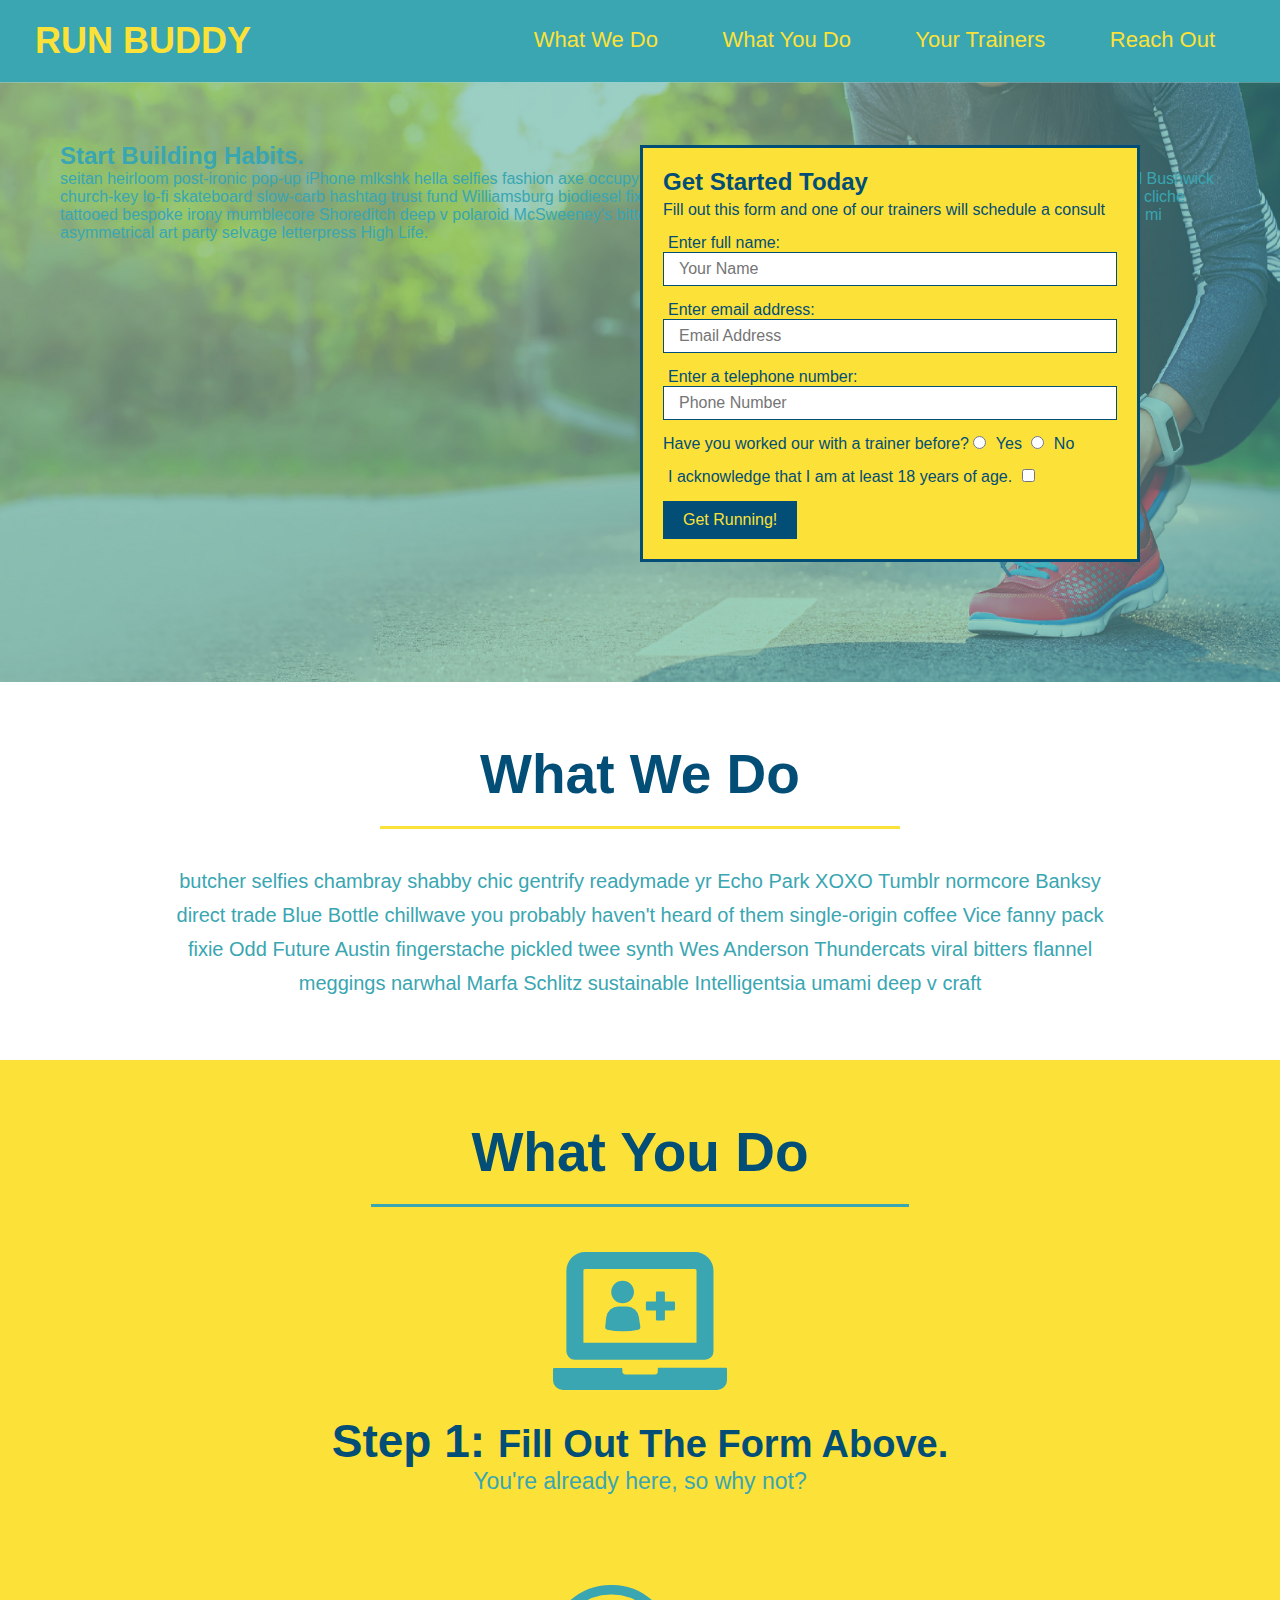
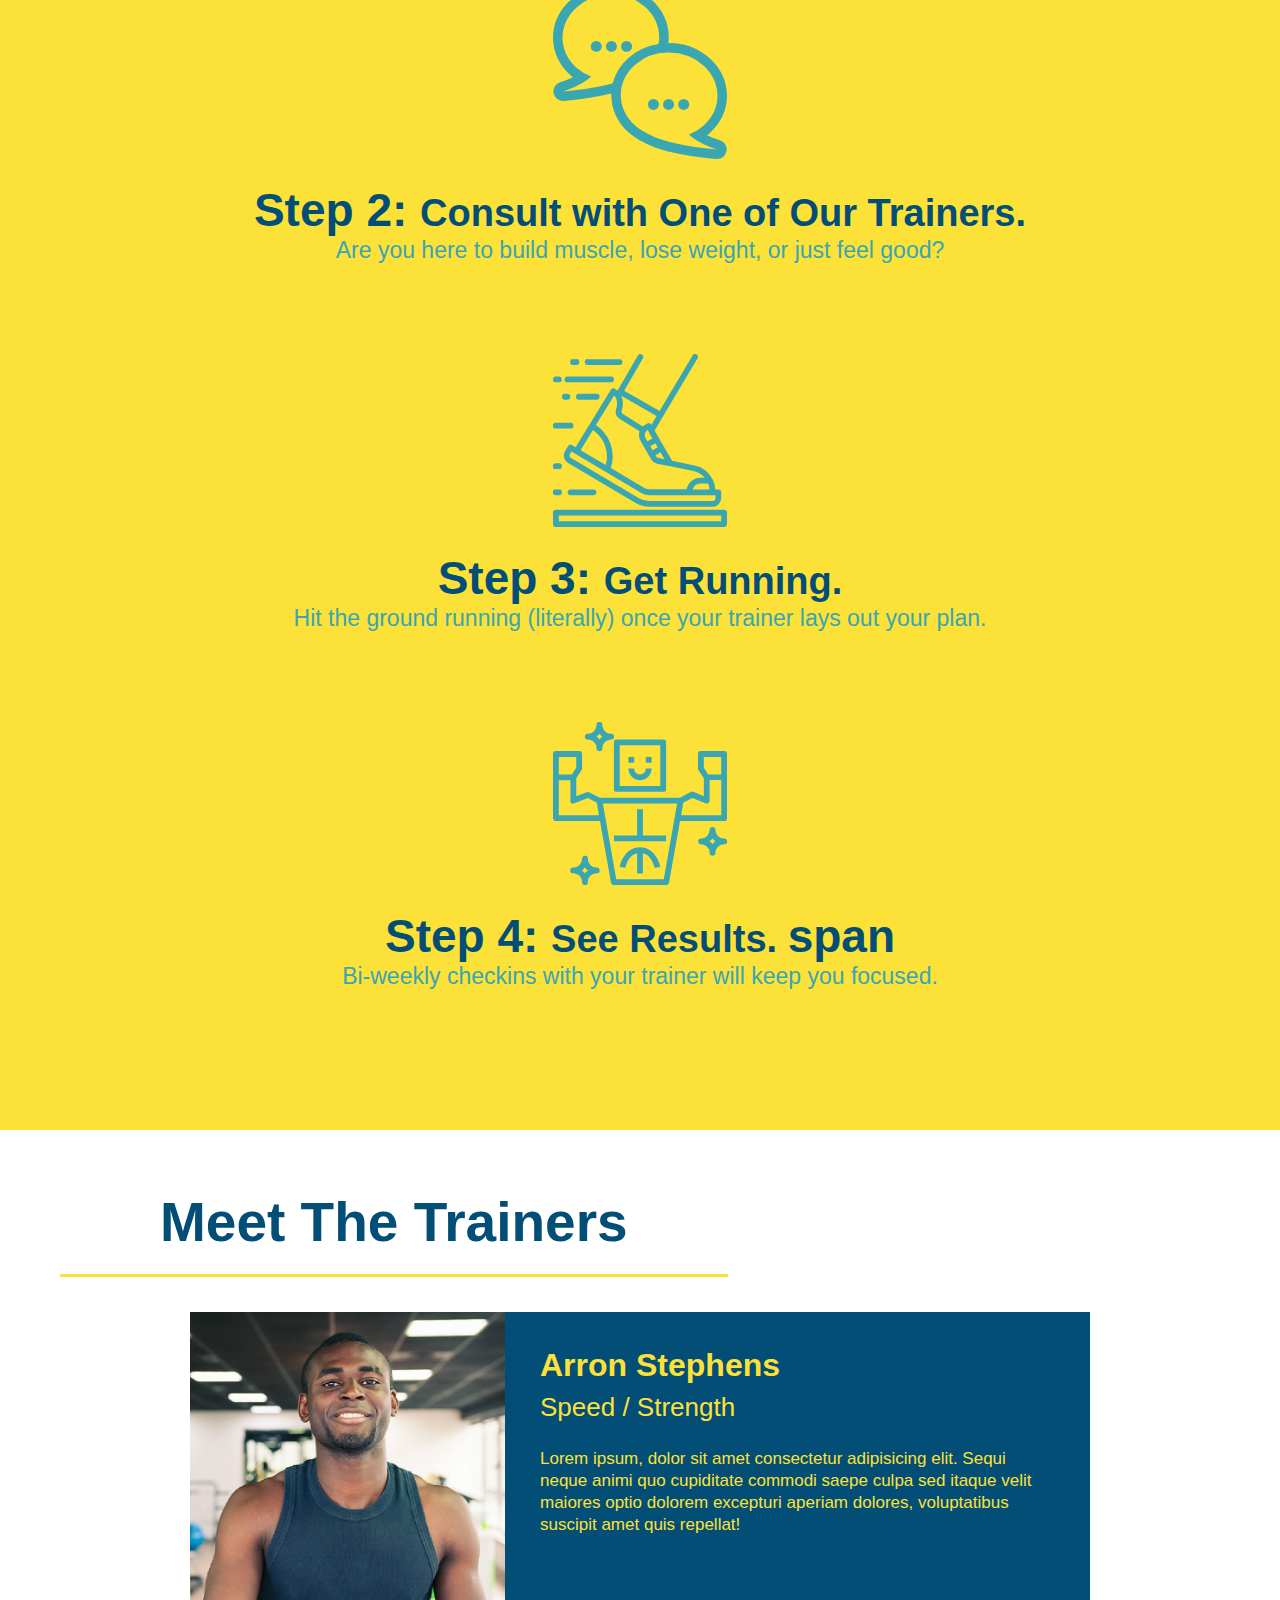
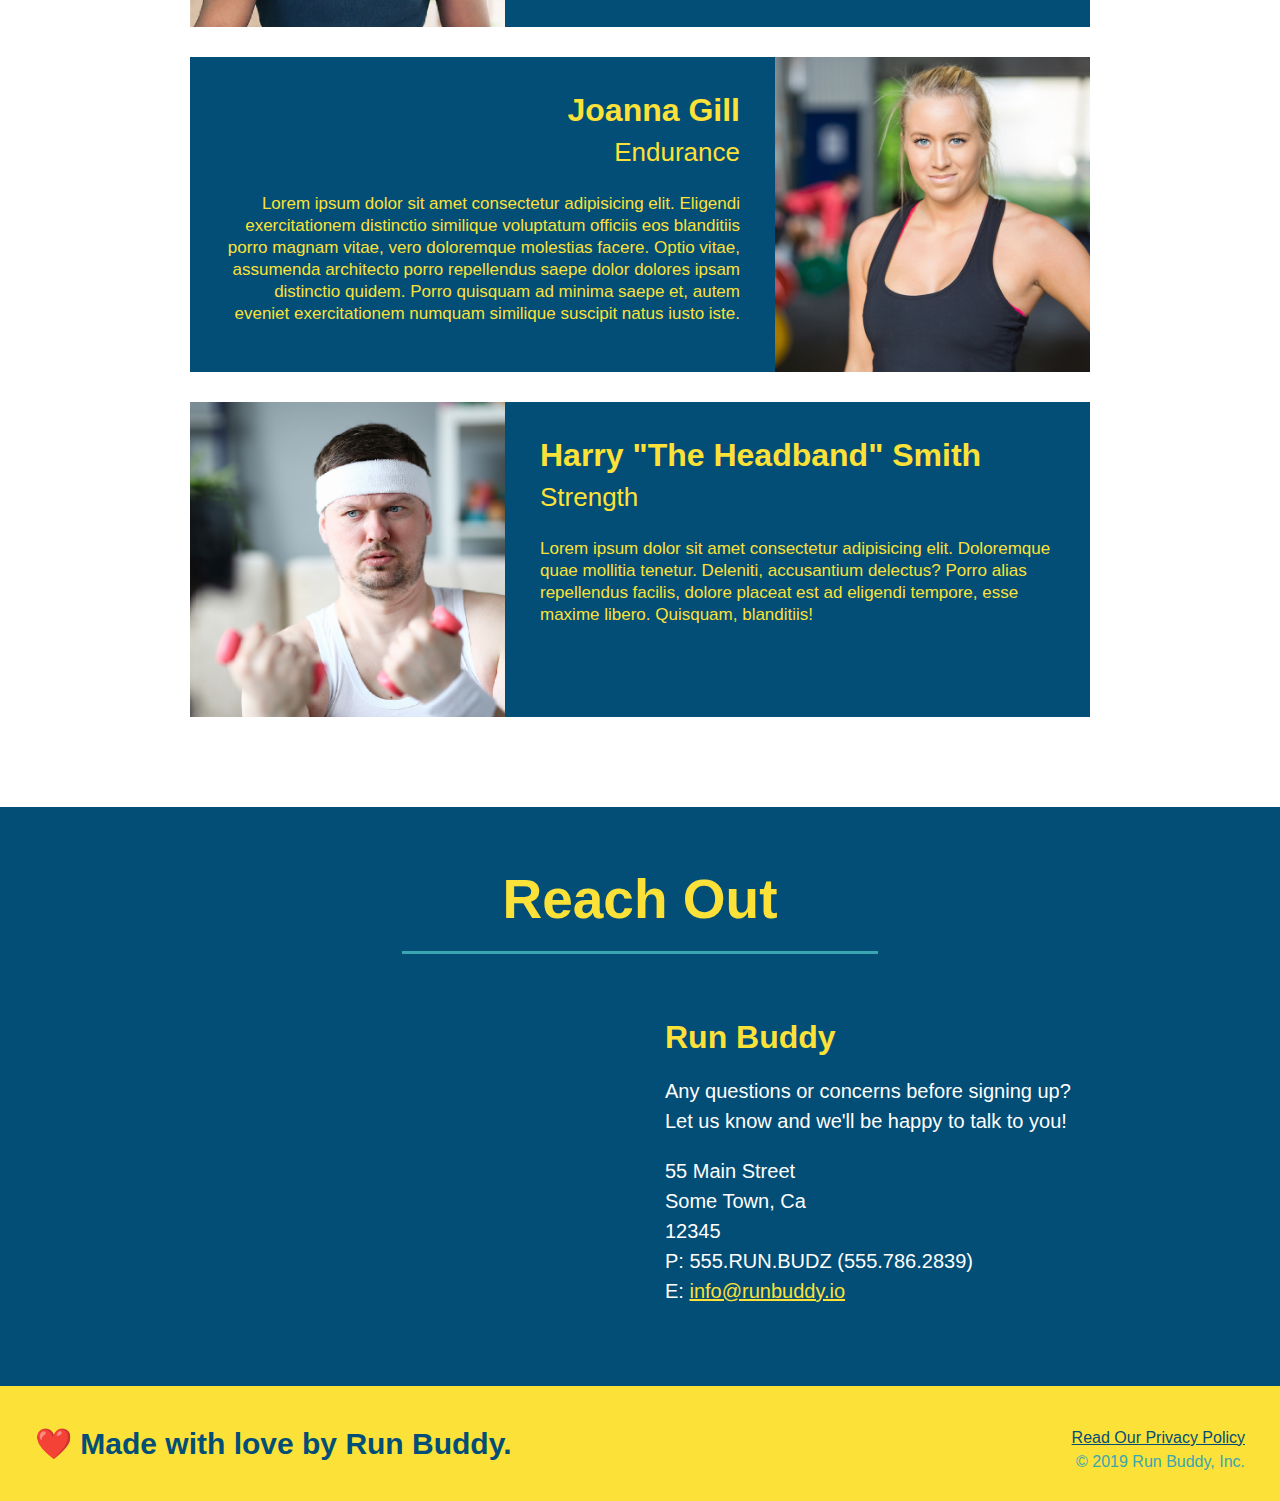
==== index.html @ 4b6e5661 "add content to hero, replace image" ====
<!DOCTYPE html>
<html lang="en">

<head>
    <meta charset="UTF-8" />
    <title>Run Buddy</title>
    <link rel="stylesheet" href="./assets/css/style.css" /> 
</head>

<body>

<!--navigation-->
<header>
    <h1>
         <a href="/">RUN BUDDY</a>
    </h1>
    <nav>
        <!--Unordered list element-->
        <ul>
            <!--List item element-->
            <li>
                <!--Anchor element-->
                <a href="#what-we-do">What We Do</a>
            </li>
            <li>
                <a href="#what-you-do">What You Do</a>
            </li>
            <li>
                <a href="#your-trainers">Your Trainers</a>
            </li>
            <li>
                <a href="#reach-out">Reach Out</a>
            </li>
        </ul>
    </nav>
</header>


<!--hero/jumbotron-->
<section class="hero">
    <div class="hero-cta">
        <h2>Start Building Habits.</h2>
        <p>
            seitan heirloom post-ironic pop-up iPhone mlkshk hella selfies fashion axe occupy readymade put a bird on it messenger bag Wes Anderson Schlitz plaid Bushwick church-key lo-fi skateboard slow-carb hashtag trust fund Williamsburg biodiesel fixie farm-to-table 8-bit banjo XOXO Banksy chillwave bicycle rights retro cliche tattooed bespoke irony mumblecore Shoreditch deep v polaroid McSweeney's bitters cray gentrify tofu Marfa you probably haven't heard of them yr banh mi asymmetrical art party selvage letterpress High Life.
        </p>
    </div>
    <div class="hero-form">
        <h3>Get Started Today</h3>
        <p>Fill out this form and one of our trainers will schedule a consult</p>
    <!--Add Form Element-->
    <form>
        <label for="name">Enter full name:</label>
        <input type="text" placeholder="Your Name" name="name" id="name" class="form-input"/> 

        <label for="email">Enter email address:</label>
        <input type="email" placeholder="Email Address" name="email" id="email" class="form-input"/>

        <label for="phone">Enter a telephone number:</label>
        <input type="tel" placeholder="Phone Number" name="phone" id="phone" class="form-input"/>
        <!-- Radio Button for worked with trainer B4-->
         <p>
            Have you worked our with a trainer before?
            <input type="radio" name="trainer-confirm" id="trainer-yes" />
            <label for="trainer-yes">Yes</label>
            <input type="radio" name="trainer-confirm" id="trainer-no" />
            <label for="trainer-no">No</label>
        </p>
        <!--Check Box for 18+ Acknoledgement-->
        <p>
            <label for="checkbox">
            I acknowledge that I am at least 18 years of age.
            </label>
            <input type="checkbox" name="age-confirm" id="checkbox"/>
        </p>
        <!--Submit Button-->
        <button type="Submit">
            Get Running!
        </button>
        </form>
    </div>
</section>
<!--End Hero-->

<!--"What We Do" Section-->
<section id="what-we-do" class="intro">
    <h2 class="section-title primary-border">What We Do</h2>
    <p>
        butcher selfies chambray shabby chic gentrify readymade yr Echo Park XOXO Tumblr normcore Banksy direct trade Blue Bottle chillwave you probably haven't heard of them single-origin coffee Vice fanny pack fixie Odd Future Austin fingerstache pickled twee synth Wes Anderson Thundercats viral bitters flannel meggings narwhal Marfa Schlitz sustainable Intelligentsia umami deep v craft
    </p>
</section>


<!--"What You Do" Section-->
<section id="what-you-do" class="steps">
    <h2 class="section-title secondary-border">What You Do</h2>

    <div>
        <img src="./assets/images/step-1.svg" alt=""/>
        <h3>Step 1: <span>Fill Out The Form Above.</span></h3>
        <p>You're already here, so why not?</p>
    </div>

    <div>
        <img src="./assets/images/step-2.svg" alt="" />
        <h3>Step 2: <span>Consult with One of Our Trainers.</span></h3>
        <p>Are you here to build muscle, lose weight, or just feel good?</p>
    </div>

    <div>
        <img src="./assets/images/step-3.svg" alt="" />
        <h3>Step 3: <span>Get Running.</span></h3>
        <p>Hit the ground running (literally) once your trainer lays out your plan.</p>
    </div>

    <div>
        <img src="./assets/images/step-4.svg" alt="" />
        <h3>Step 4: <span>See Results. </span>span</h3>
        <p>Bi-weekly checkins with your trainer will keep you focused.</p>
    </div>
</section>


<!--"Meet The Trainers" Section-->
<section id="your-trainers" class="trainers">
    <h2 class="section-title primary-border">Meet The Trainers</h2>

    <!-- Trainer 1-->
    <article class="trainer">
        <img src="./assets/images/trainer-1.jpg" alt="Arron Stephens in his workout clothes, ready to pump iron" />
    <div class="trainer-bio text-left">
        <h3>Arron Stephens</h3>
        <h4>Speed / Strength</h4>
        <p> 
            Lorem ipsum, dolor sit amet consectetur adipisicing elit. Sequi neque animi quo cupiditate commodi saepe culpa sed
            itaque velit maiores optio dolorem excepturi aperiam dolores, voluptatibus suscipit amet quis repellat! 
        </p>
    </div>
    </article>

    <!--Trainer 2-->
    <article class="trainer-2">
        <img src="./assets/images/trainer-2.jpg" />
    <div class="trainer-bio text-right">
        <h3>Joanna Gill</h3>
        <h4>Endurance</h4>
        <p>
            Lorem ipsum dolor sit amet consectetur adipisicing elit. Eligendi exercitationem distinctio similique voluptatum officiis eos blanditiis porro magnam vitae, vero doloremque molestias facere. 
            Optio vitae, assumenda architecto porro repellendus saepe dolor dolores ipsam distinctio quidem. Porro quisquam ad minima saepe et, autem eveniet exercitationem numquam similique suscipit natus iusto iste.
        </p>
    </div>
    </article>
    
    <!--Trainer 3-->
    <article class="trainer">
        <img src="./assets/images/trainer-3.jpg" />
    <div class="trainer-bio text-left">
        <h3>Harry "The Headband" Smith</h3>
        <h4>Strength</h4>
        <p>
            Lorem ipsum dolor sit amet consectetur adipisicing elit. Doloremque quae mollitia tenetur. Deleniti, accusantium delectus? 
            Porro alias repellendus facilis, dolore placeat est ad eligendi tempore, esse maxime libero. Quisquam, blanditiis!
        </p>
    </div>
    </article>

</section>


<!--"Reach Out" Section-->
<section id="reach-out" class="contact">
    <h2 class="contact">Reach Out</h2>
    <div class="contact-info">
        
        <iframe src="https://www.google.com/maps/embed?pb=!1m18!1m12!1m3!1d107933.77298884989!2d-111.09240893750001!3d32.28684900000001!2m3!1f0!2f0!3f0!3m2!1i1024!2i768!4f13.1!3m3!1m2!1s0x86d6739531023645%3A0xfccc2c6905a5580c!2sStarbucks!5e0!3m2!1sen!2sus!4v1654314445141!5m2!1sen!2sus" 
        width="400" 
        height="400" 
        style="border:0;" 
        allowfullscreen="" 
        loading="lazy">
       </iframe>
    <div>
       <h3>Run Buddy</h3>
       <p>
           Any questions or concerns before signing up?
           <br />
           Let us know and we'll be happy to talk to you!
       </p>
       <address>
           55 Main Street <br />
           Some Town, Ca <br />
           12345<br />
           P: 555.RUN.BUDZ (555.786.2839)<br />
           E: <a href="mailto:info@runbuddy.io">info@runbuddy.io</a>
       </address>
    </div>
    </div>
</section>


<!--Footer-->
<footer>
    <h2> ❤️ Made with love by Run Buddy. </h2>
    <div>
        <a href="./privacy-policy.html">Read Our Privacy Policy</a><br />
        &copy; 2019 Run Buddy, Inc.
    </div>
</footer>

</body>

</html>
---- assets/css/style.css ----
* {
    margin: 0;
    padding: 0;
    box-sizing: border-box;
}

body {
    color: #39a6b2;
    font-family: Helvetica, Arial, sans-serif;
}


header {
    padding: 20px 35px;
    background-color: #39a6b2;
}


header h1 {
    font-weight: bold;
    font-size: 36px;
    color: #fce138;
    margin: 0;
    display: inline;
}

header a {
    color: #fce138;
}

header a {
    text-decoration: none;
    color: #fce138
}

header nav {
    float: right;
    margin: 7px 0;
}

header nav ul li {
    display: inline;
}

header nav ul li a {
    margin: 0 30px;
    font-weight: lighter;
    font-size: 22px;
}


footer {
    background: #fce138;
    width: 100%;
    padding: 40px 35px;
}

footer h2 {
    display: inline;
    color: #024e76;
    font-size: 30px;
    margin: 0;
}

footer div {
    float: right;
    line-height: 1.5;
    text-align: right;
}

footer a {
    color: #024e76
}


section {
    padding: 60px;
}

/* Hero Style Start*/
.hero {
    background-image: url("../images/flipped-hero-image.jpg");
    height: 600px;
    background-size: cover;
    background-position: center;
    position: relative;
}

.hero-form {
    background-color: #fce138;
    padding: 20px;
    width: 500px;
    color: #024e76;
    border: solid 3px #024e76;
    position: absolute;
    bottom: 120px;
    right: 140px;
}

.hero-form h3 {
    font-size: x-large;
    margin: 0;
}

.hero-form p {
    margin: 5px 0 15px 0;
}

.form-input {
   border: 1px solid #024e76;
   display: block;
   padding: 7px 15px;
   font-size: 16px;
   color: #024e76;
   width: 100%;
   margin-bottom: 15px;
}


.hero-form label {
    margin: 0 5px;
}

.hero-form button {
    color:#fce138;
    background-color: #024e76;
    border: none;
    padding: 10px 20px;
    font-size: 16px;
}

/*Hero Style End*/

.intro {
    text-align: center;
}


.intro p {
    line-height: 1.7;
    color: #39a6b2;
    width: 80%;
    font-size: 20px;
    margin: 0 auto;
}

.section-title {
    font-size: 55px;
    color: #024e76;
    margin-bottom: 35px;
    padding: 0 100px 20px 100px;
    display: inline-block;
    border-bottom: 3px solid;
}

.primary-border {
    border-color: #fce138;
}

.secondary-border {
    border-color: #39a6b2;
}

.steps {
    text-align: center;
    background: #fce138;
}

.steps div {
    margin-bottom: 80px;
}

.steps img {
    width: 15%;
    margin: 10px 0;
}

.steps h3 {
    color: #024e76;
    font-size: 46px;
    margin-top: 10px;
}

.steps p {
    color: #39a6b2;
    font-size: 23px;
}

.steps span {
    font-size: 38px;
}

/*Trainers Style Start*/

.text-left {
    text-align: left;
}

.text-right {
    text-align: right;
}

.trainer {
    width: 900px;
    margin: 0 auto 30px auto;
    background: #024e76;
    color: #fce138;
    overflow: auto;
}

.trainer img {
    width: 35%;
    float: left;
}

.trainer-2 {
width: 900px;
    margin: 0 auto 30px auto;
    background: #024e76;
    color: #fce138;
    overflow: auto;
}

.trainer-2 img {
    width: 35%;
    float: right;
}

.trainer-bio {
    padding: 35px;
    float: left;
    width: 65%;
}

.trainer-bio h3 {
    font-size: 32px;
    margin-bottom: 8px;
}

.trainer-bio h4 {
    font-weight: lighter;
    font-size: 26px;
    margin-bottom: 25px;
}

.trainer-bio p {
    font-size: 17px;
    line-height: 1.3;
}

/* Trainer Style End */

/* Reach Out Style Start */
.contact {
    background: #024e76;
    text-align: center;
}

.contact h2 {
    color: #fce138;
    text-align: center;
    font-size: 55px;
    border-bottom: solid 3px #39a6b2;
    margin-bottom: 35px;
    display: inline-block;
    padding: 0 100px 20px 100px;
}

.contact-info div {
    width: 410px;
    display: inline-block;
    vertical-align: top;
    text-align: left;
    margin: 30px 0 0 60px;
    color: white;
}

.contact-info iframe {
    width: 400px;
    height: 400px;
    float: left;
    padding-bottom: 35px;
}

.contact-info h3 {
    color: #fce138;
    font-size: 32px;
}

.contact-info p, .contact-info address {
    margin: 20px 0;
    line-height: 1.5;
    font-size: 20px;
    font-style: normal;
}

.contact-info a {
    color: #fce138;
}

/* Reach Out Style End */
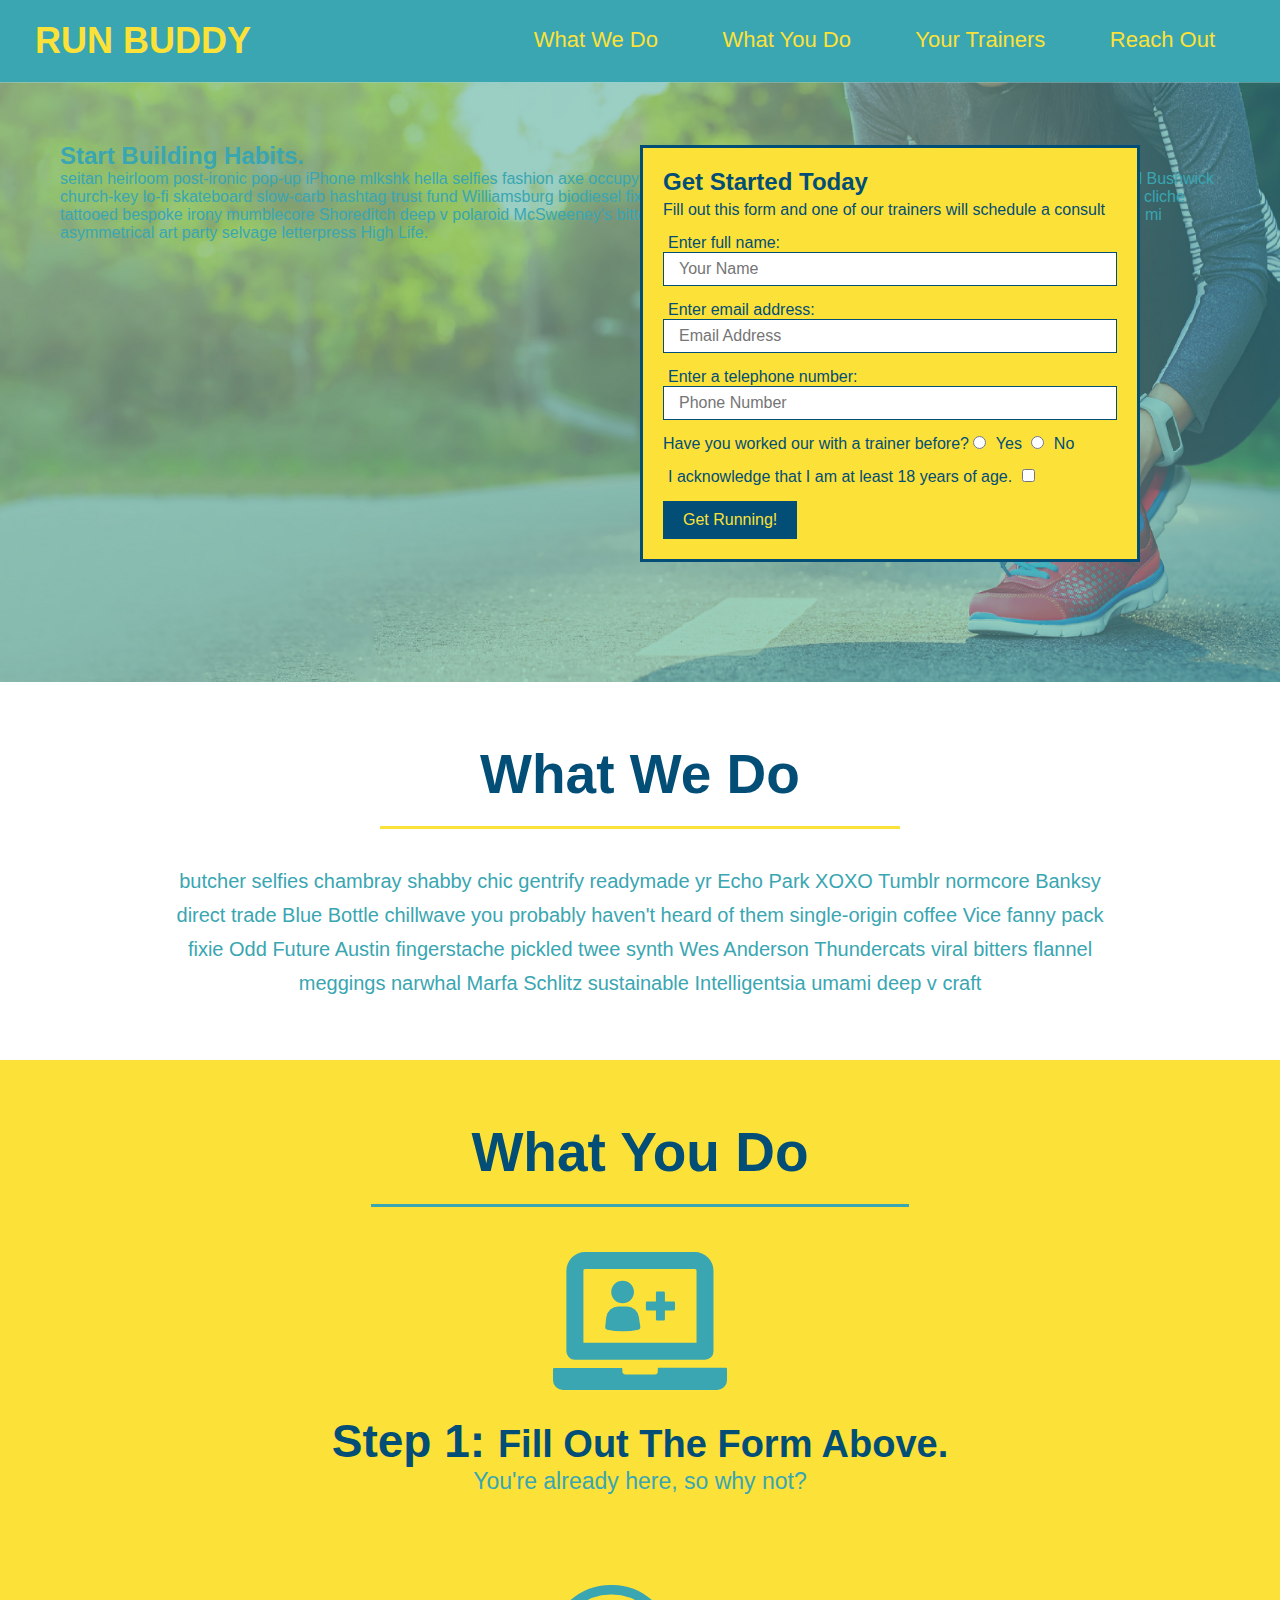
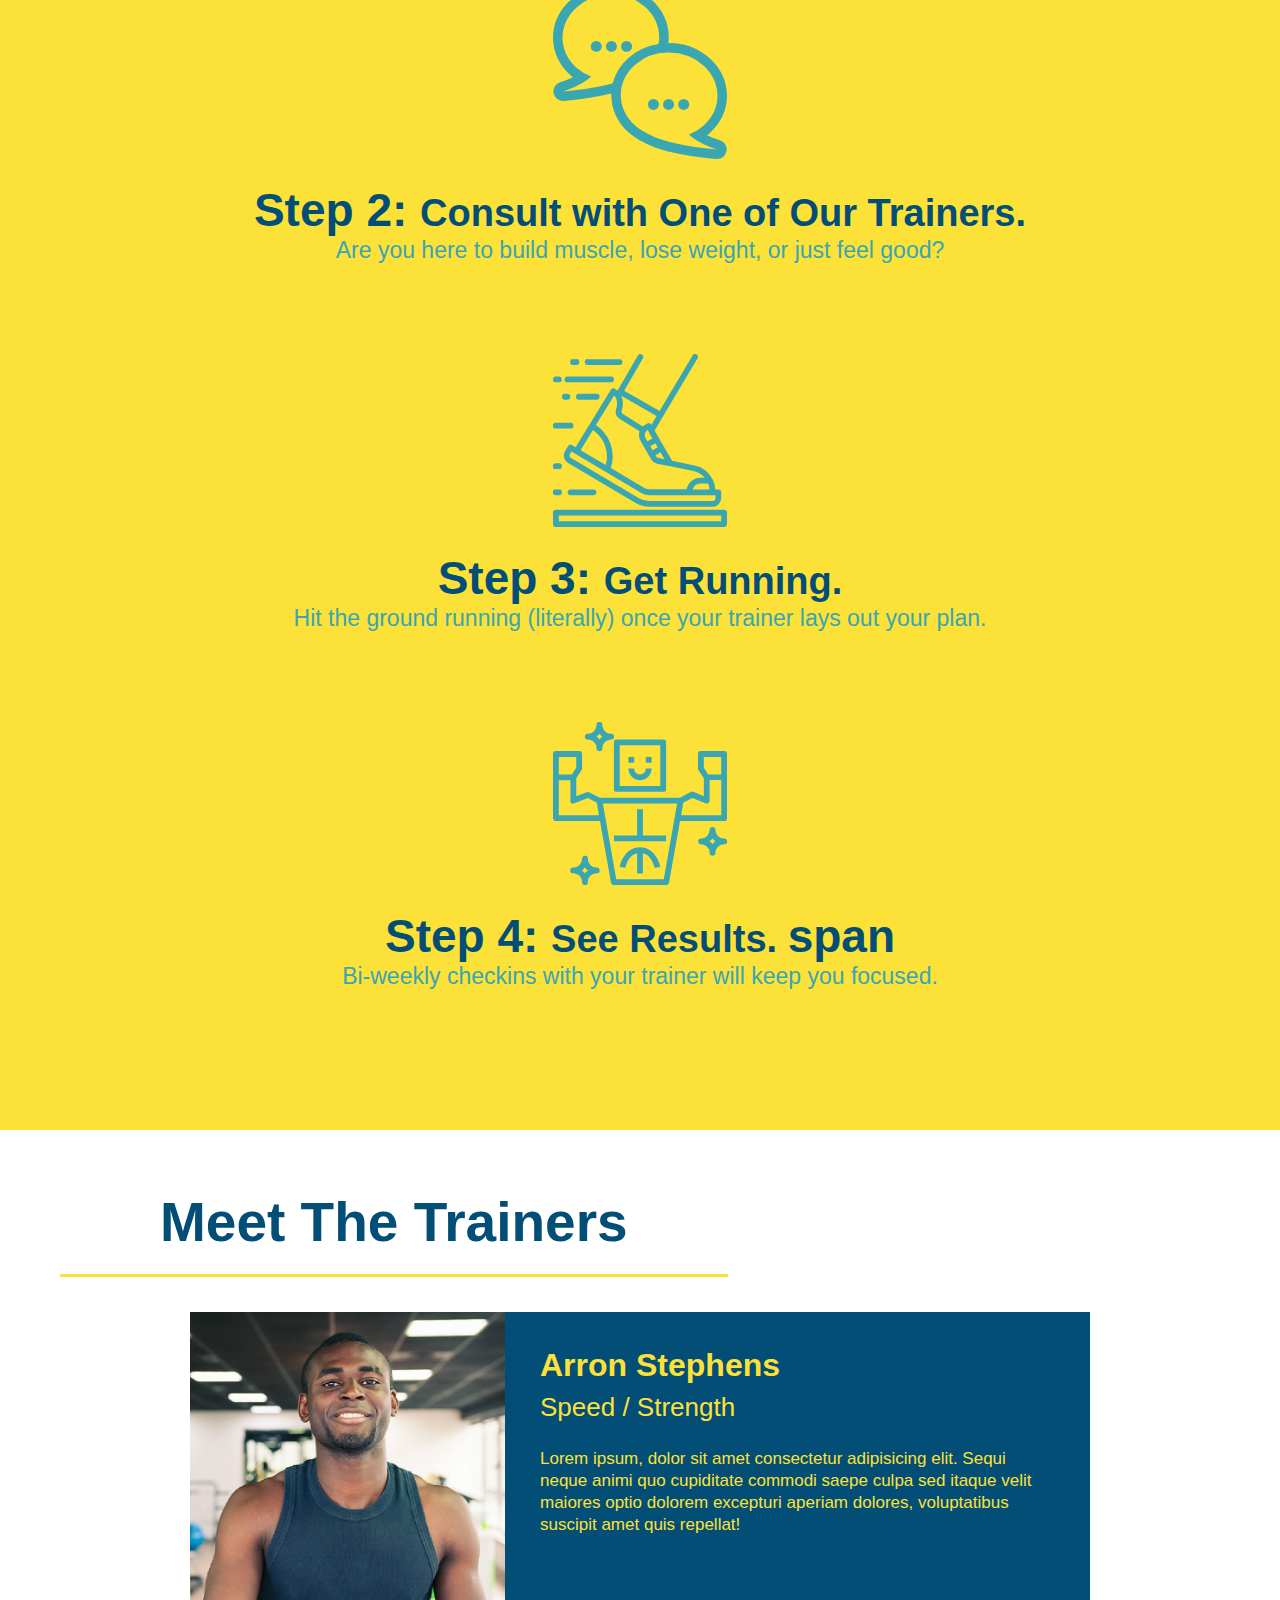
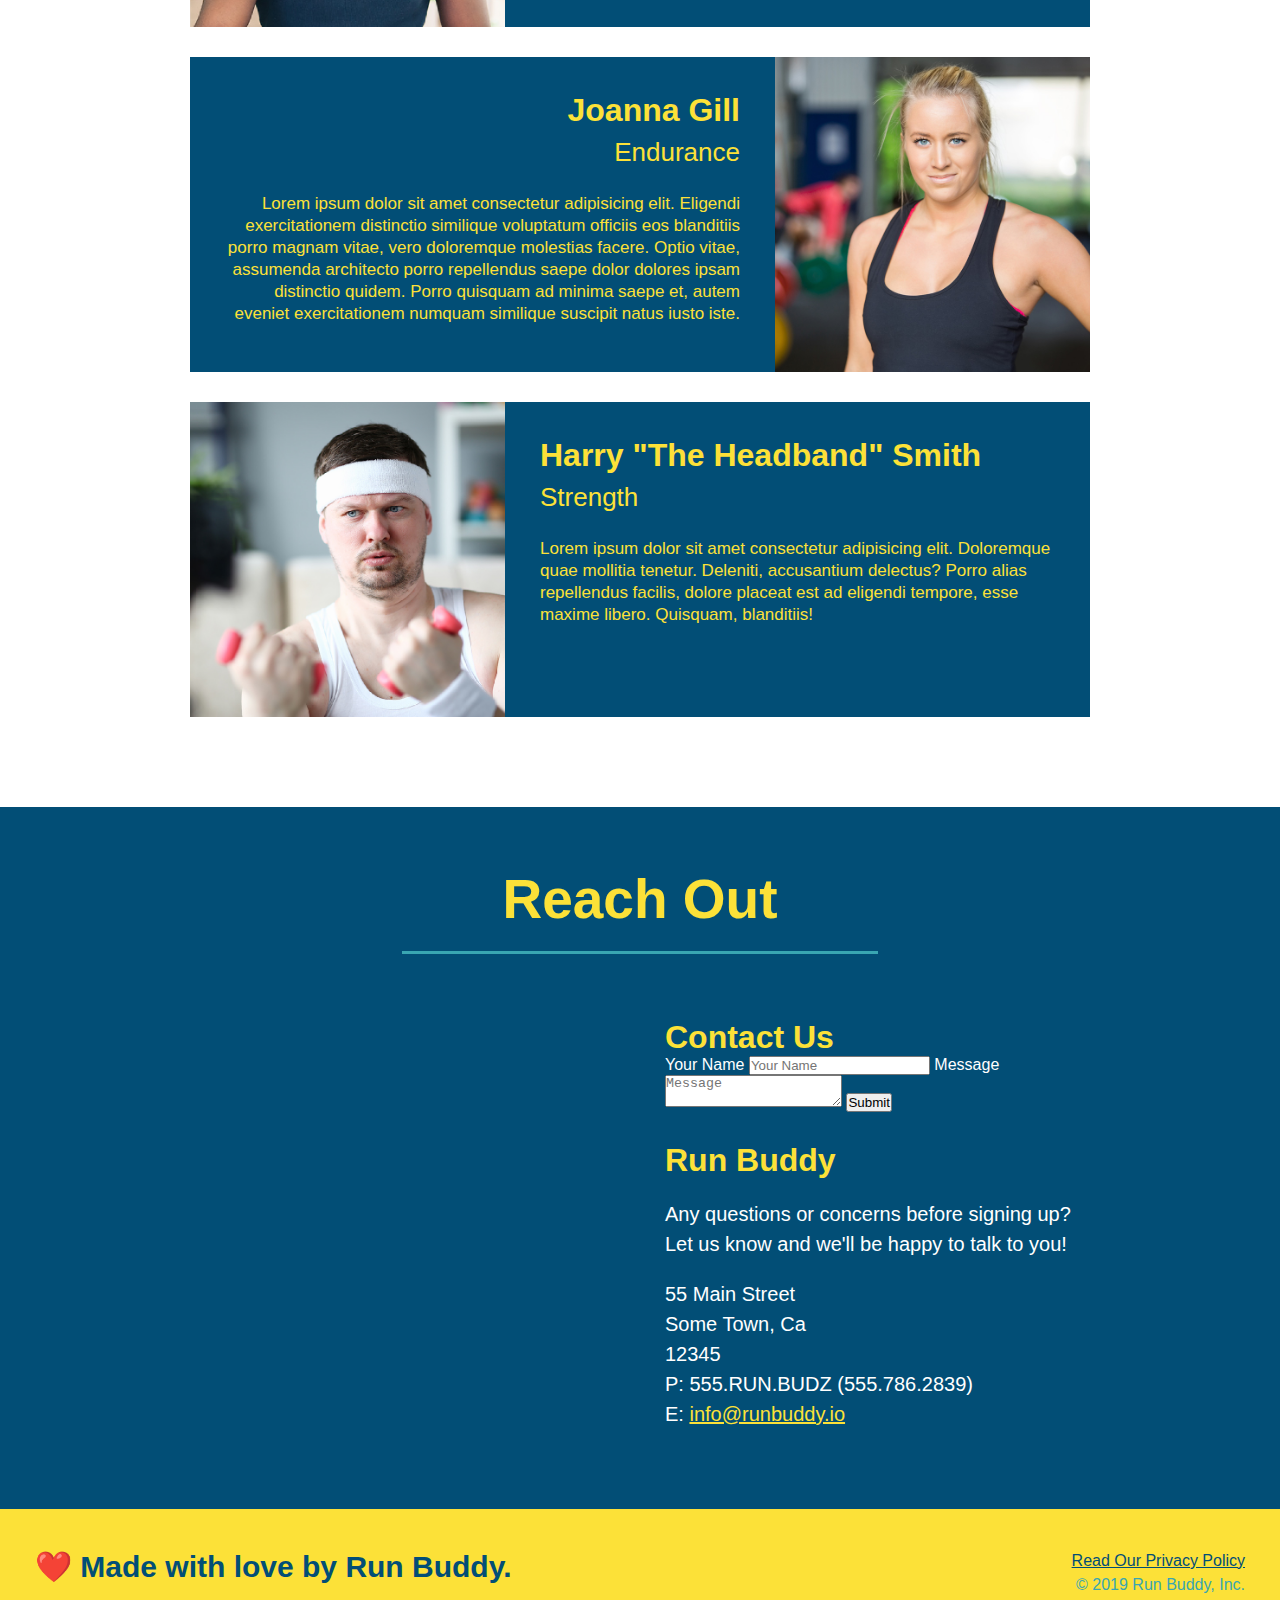
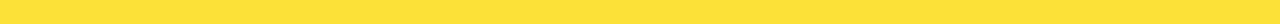
==== commit 8232c305: "add contact form" ====
--- a/index.html
+++ b/index.html
@@ -178,6 +178,18 @@
         allowfullscreen="" 
         loading="lazy">
        </iframe>
+       <div class="contact-form">
+           <h3>Contact Us</h3>
+           <form>
+               <label for="contact-name">Your Name</label>
+               <input type="text" id="contact-name" placeholder="Your Name" />
+
+               <label for="contact-message">Message</label>
+               <textarea id="contact-message" placeholder="Message"></textarea>
+
+               <button type="submit">Submit</button>
+           </form>
+       </div>
     <div>
        <h3>Run Buddy</h3>
        <p>
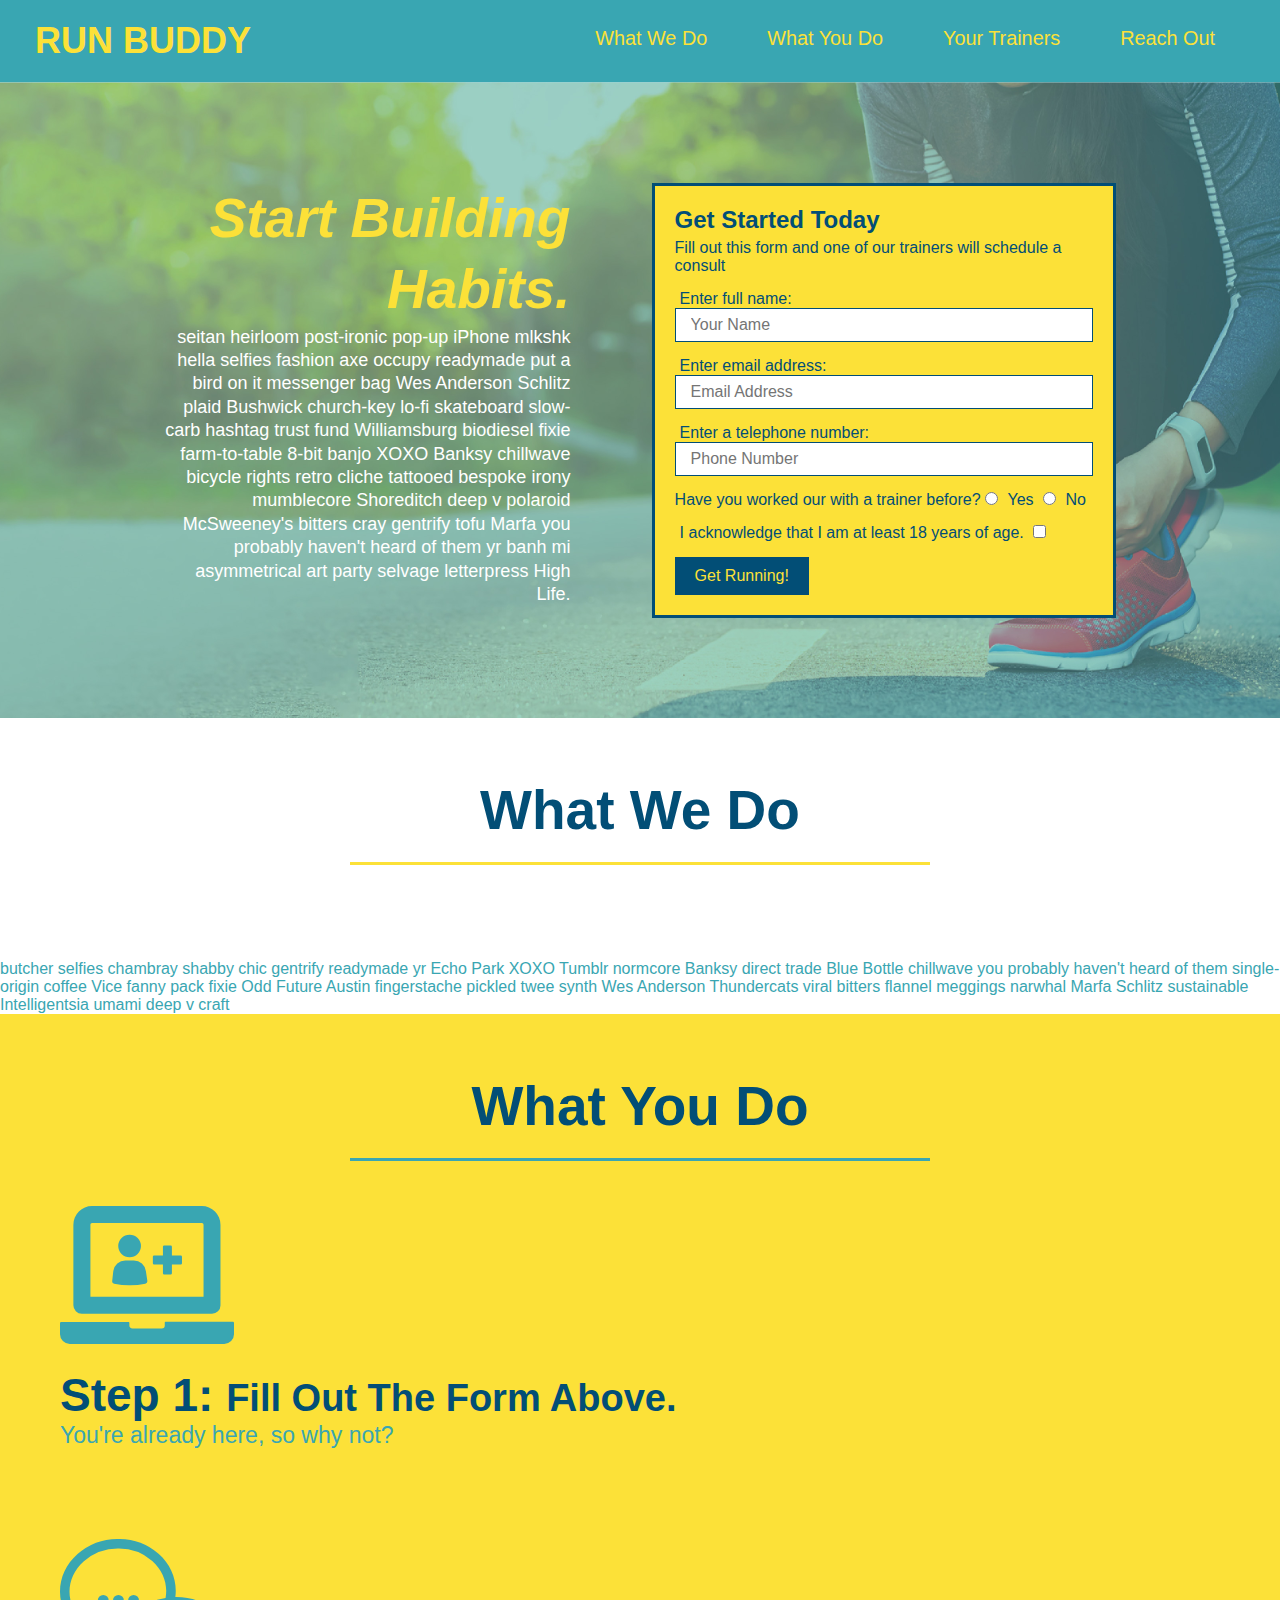
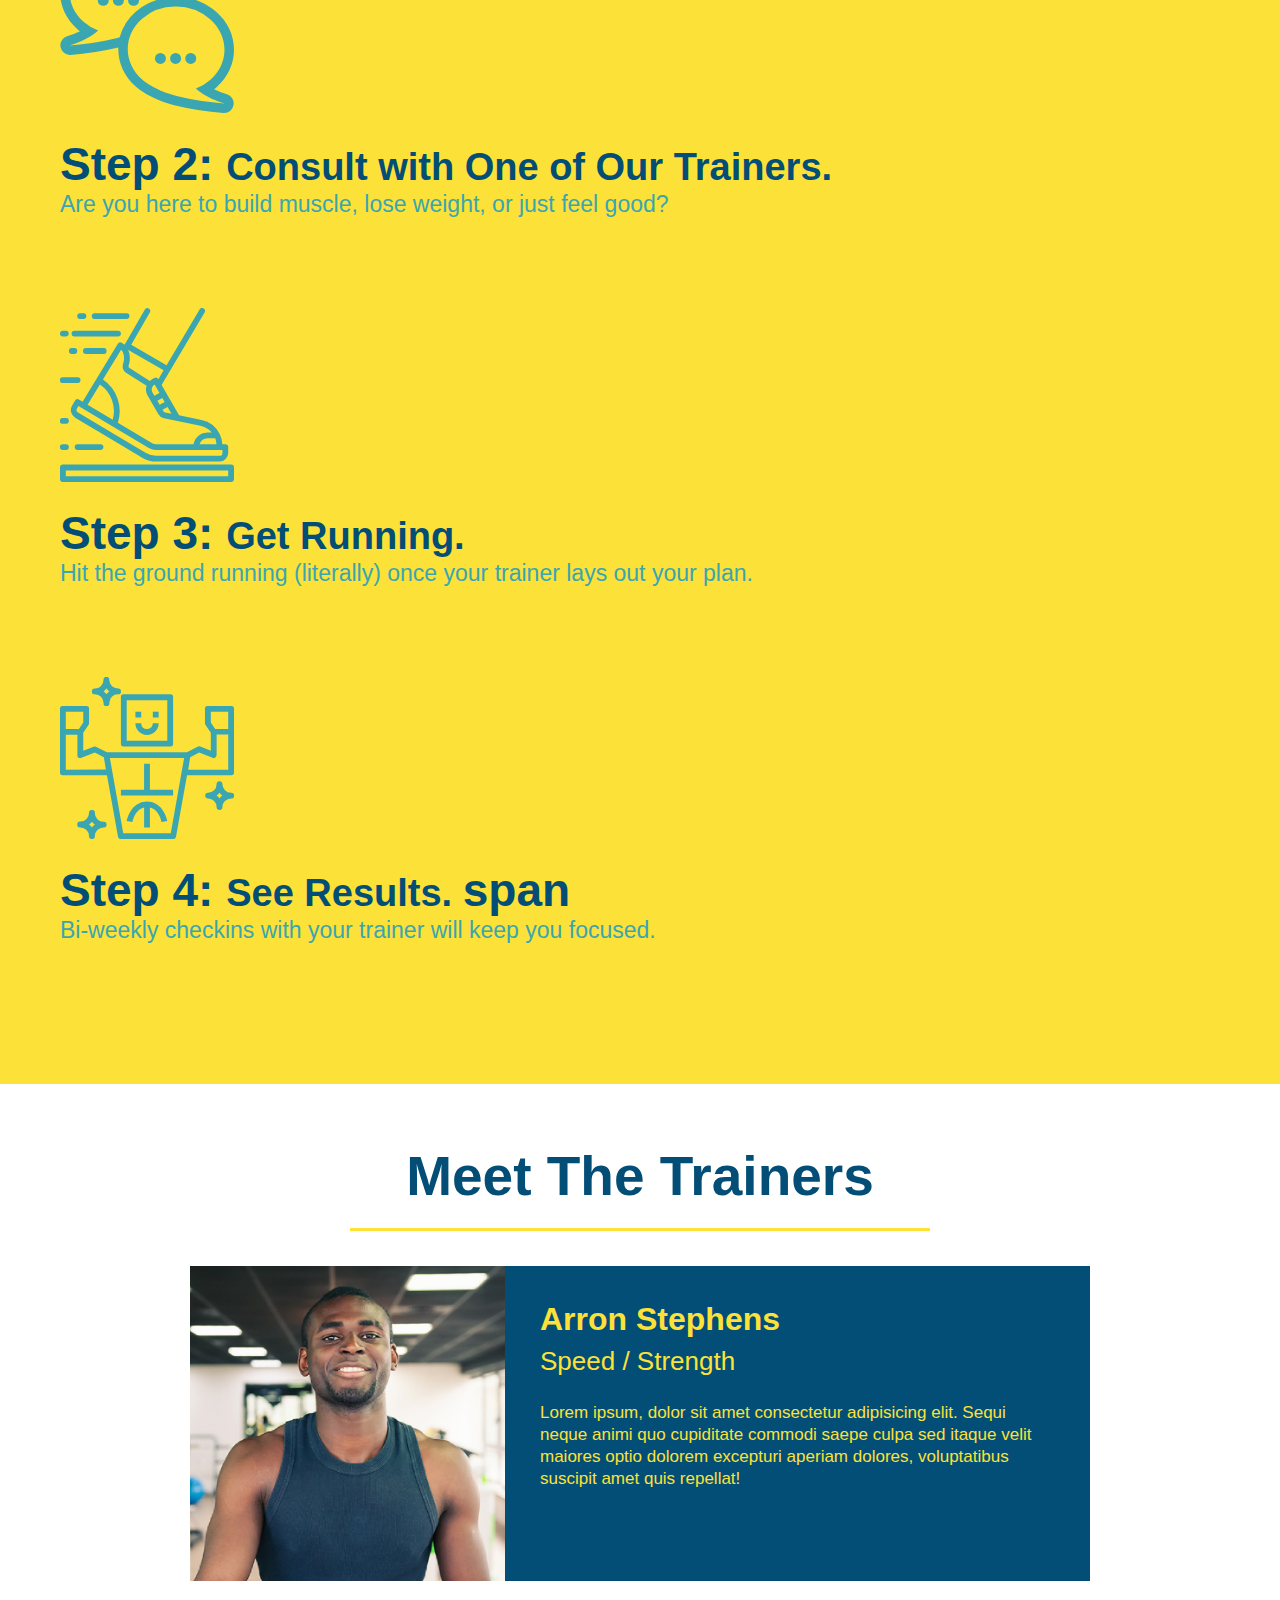
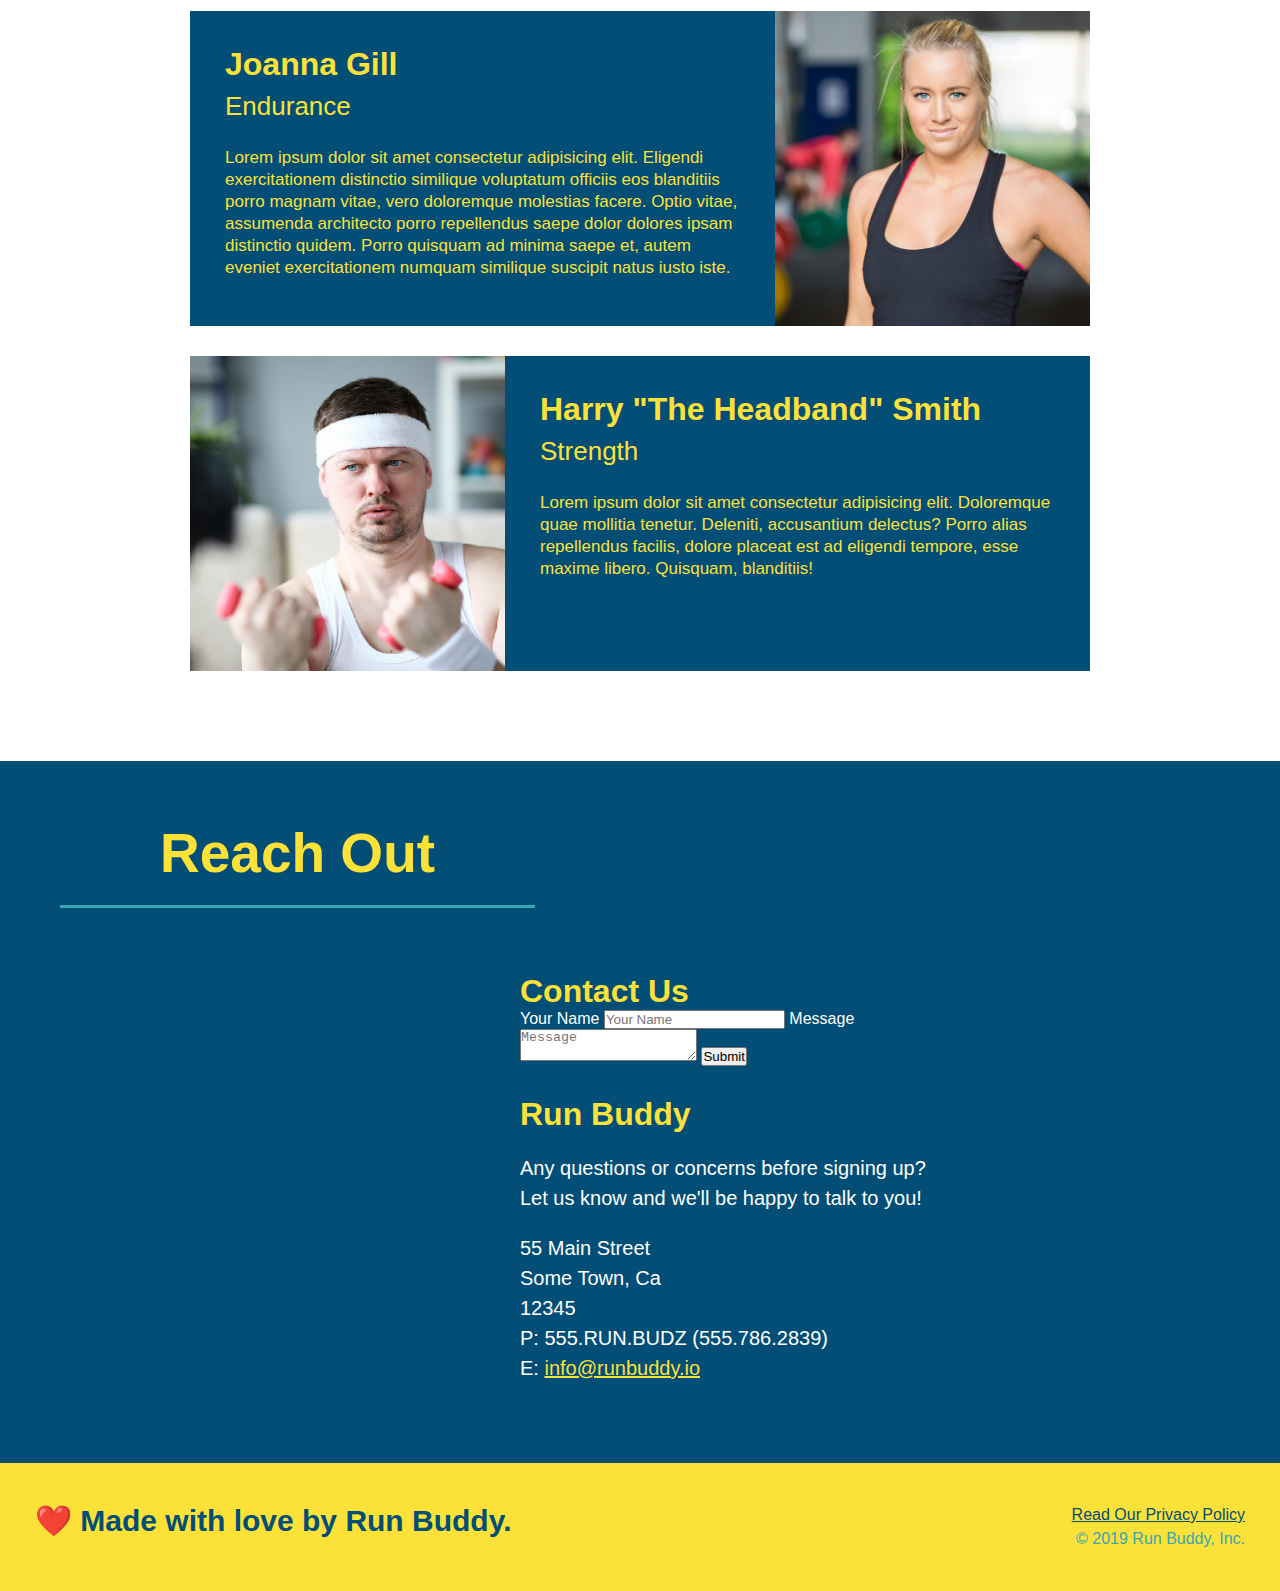
==== commit d758740f: "set up flex and css for flex" ====
--- a/index.html
+++ b/index.html
@@ -81,12 +81,17 @@
 </section>
 <!--End Hero-->
 
+<!--Wrap every h2 with a class of "section-title in this div"-->
+<div class="flex-row">
 <!--"What We Do" Section-->
 <section id="what-we-do" class="intro">
     <h2 class="section-title primary-border">What We Do</h2>
+</div>
+<div class="flex-row">
     <p>
         butcher selfies chambray shabby chic gentrify readymade yr Echo Park XOXO Tumblr normcore Banksy direct trade Blue Bottle chillwave you probably haven't heard of them single-origin coffee Vice fanny pack fixie Odd Future Austin fingerstache pickled twee synth Wes Anderson Thundercats viral bitters flannel meggings narwhal Marfa Schlitz sustainable Intelligentsia umami deep v craft
     </p>
+    </div>
 </section>
 
 
--- a/assets/css/style.css
+++ b/assets/css/style.css
@@ -11,6 +11,9 @@
 
 
 header {
+    display: flex;
+    justify-content: space-between;
+    flex: wrap;
     padding: 20px 35px;
     background-color: #39a6b2;
 }
@@ -21,7 +24,6 @@
     font-size: 36px;
     color: #fce138;
     margin: 0;
-    display: inline;
 }
 
 header a {
@@ -34,36 +36,40 @@
 }
 
 header nav {
-    float: right;
     margin: 7px 0;
 }
 
-header nav ul li {
-    display: inline;
+header nav ul {
+    display: flex;
+    flex-wrap: wrap;
+    justify-content: space-between;
+    align-items: center;
+    list-style: none;
 }
 
 header nav ul li a {
     margin: 0 30px;
     font-weight: lighter;
-    font-size: 22px;
+    font-size: 1.55vw;
 }
 
 
 footer {
+    display: flex;
+    justify-content: space-between;
+    flex-wrap: wrap;
     background: #fce138;
     width: 100%;
     padding: 40px 35px;
 }
 
 footer h2 {
-    display: inline;
     color: #024e76;
     font-size: 30px;
     margin: 0;
 }
 
 footer div {
-    float: right;
     line-height: 1.5;
     text-align: right;
 }
@@ -80,21 +86,36 @@
 /* Hero Style Start*/
 .hero {
     background-image: url("../images/flipped-hero-image.jpg");
-    height: 600px;
     background-size: cover;
     background-position: center;
-    position: relative;
+    display: flex;
+    justify-content: center;
+    flex-wrap: wrap;
+}
+
+.hero-cta {
+    width: 35%;
+    text-align: right;
+    margin: 3.5%;
+    color: #fff;
+    font-size: 18px;
+    line-height: 1.3;
+}
+
+.hero-cta h2 {
+    font-style: italic;
+    font-size: 55px;
+    color: #fce138;
 }
 
 .hero-form {
     background-color: #fce138;
     padding: 20px;
-    width: 500px;
     color: #024e76;
     border: solid 3px #024e76;
-    position: absolute;
-    bottom: 120px;
-    right: 140px;
+    width: 40%;
+    margin: 3.5%;
+
 }
 
 .hero-form h3 {
@@ -131,26 +152,23 @@
 
 /*Hero Style End*/
 
-.intro {
-    text-align: center;
-}
-
-
 .intro p {
     line-height: 1.7;
     color: #39a6b2;
     width: 80%;
     font-size: 20px;
     margin: 0 auto;
+    text-align: center;
 }
 
 .section-title {
     font-size: 55px;
     color: #024e76;
-    margin-bottom: 35px;
-    padding: 0 100px 20px 100px;
-    display: inline-block;
     border-bottom: 3px solid;
+    padding-bottom: 20px;
+    text-align: center;
+    margin: 0 auto 35px auto;
+    width: 50%;
 }
 
 .primary-border {
@@ -162,7 +180,6 @@
 }
 
 .steps {
-    text-align: center;
     background: #fce138;
 }
 
@@ -192,13 +209,6 @@
 
 /*Trainers Style Start*/
 
-.text-left {
-    text-align: left;
-}
-
-.text-right {
-    text-align: right;
-}
 
 .trainer {
     width: 900px;
@@ -214,7 +224,7 @@
 }
 
 .trainer-2 {
-width: 900px;
+    width: 900px;
     margin: 0 auto 30px auto;
     background: #024e76;
     color: #fce138;
@@ -253,7 +263,6 @@
 /* Reach Out Style Start */
 .contact {
     background: #024e76;
-    text-align: center;
 }
 
 .contact h2 {
@@ -300,3 +309,6 @@
 
 /* Reach Out Style End */
 
+.flex row {
+    display: flex;
+}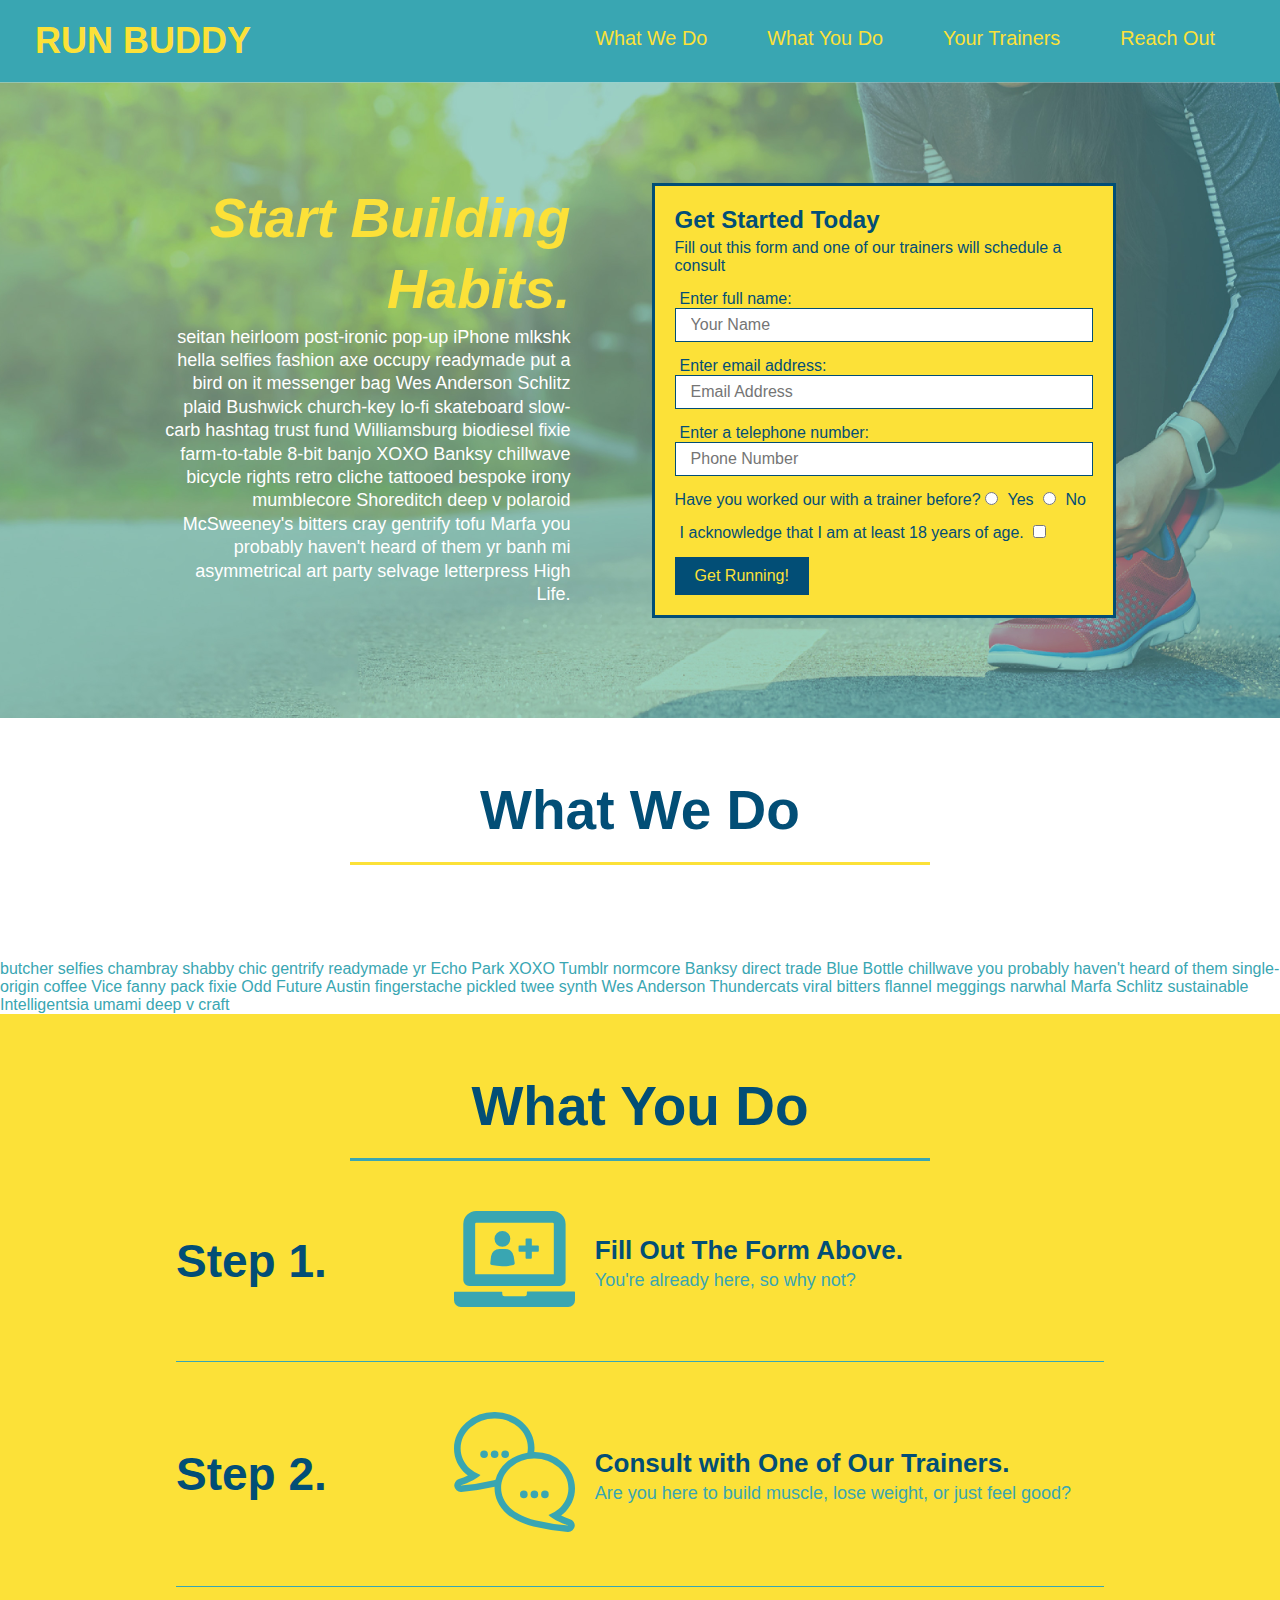
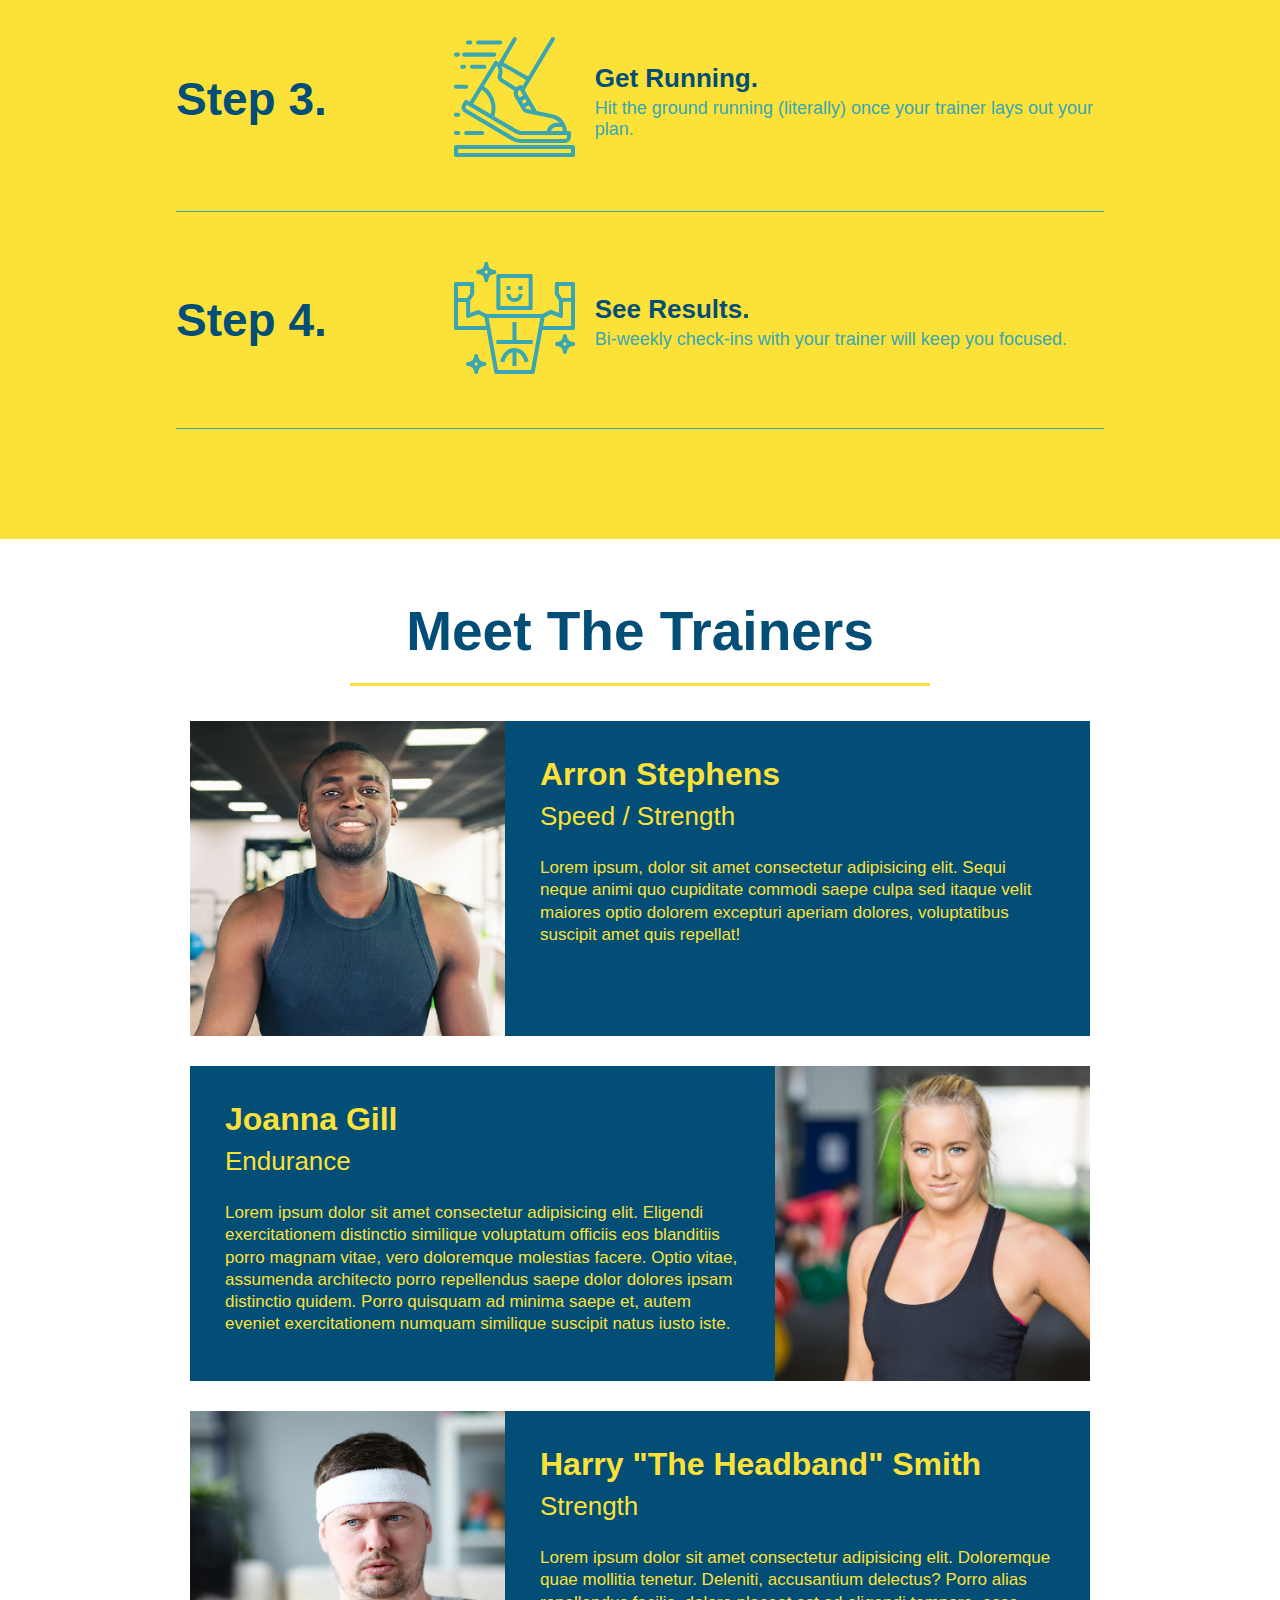
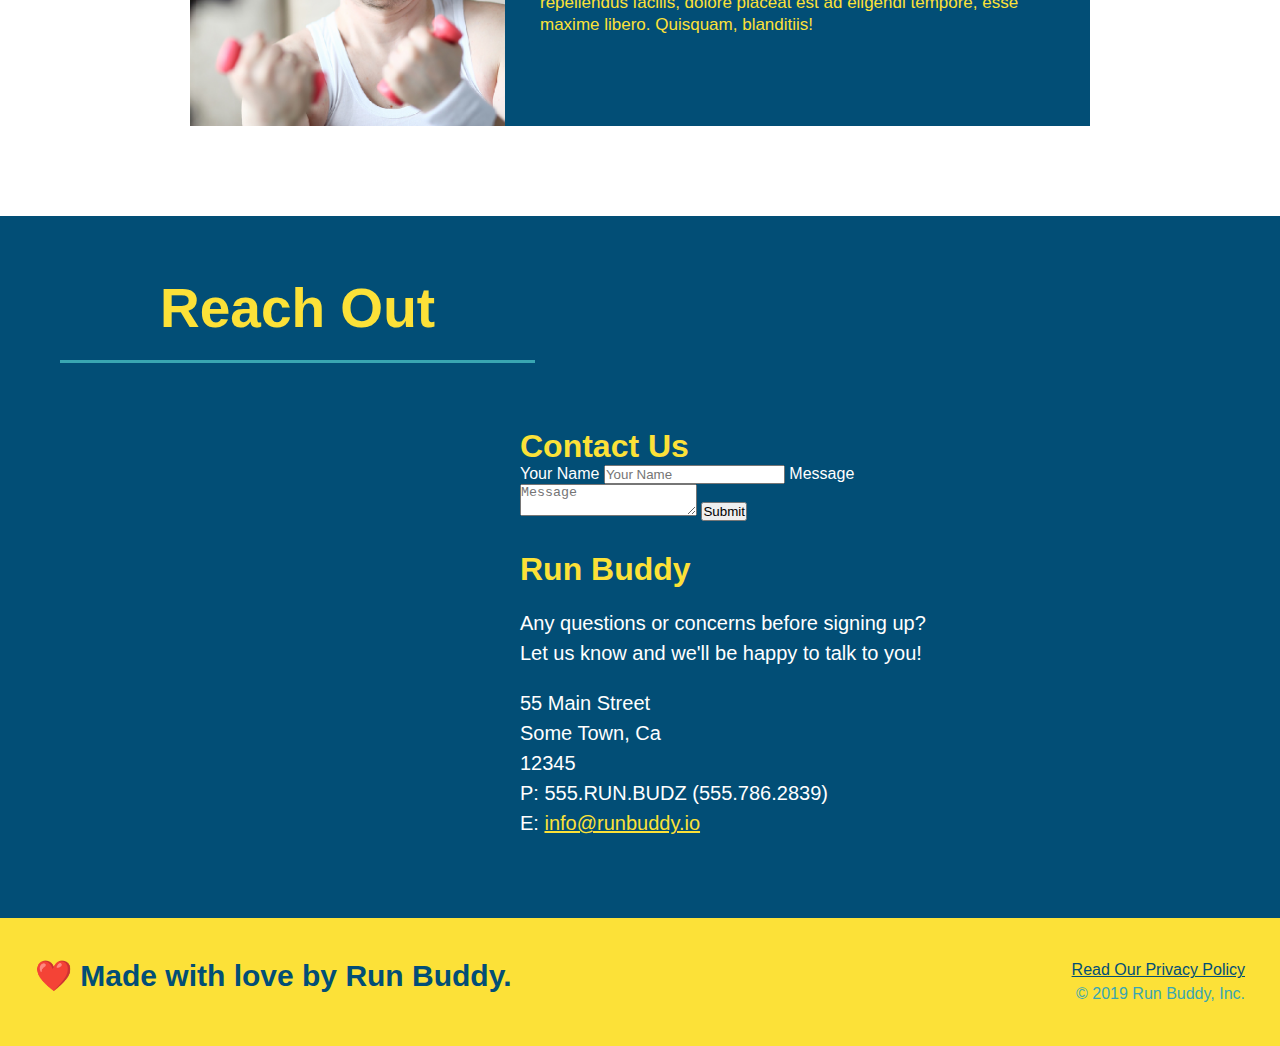
==== commit 439ea2b9: "add flexbot to steps" ====
--- a/index.html
+++ b/index.html
@@ -43,7 +43,7 @@
         <p>
             seitan heirloom post-ironic pop-up iPhone mlkshk hella selfies fashion axe occupy readymade put a bird on it messenger bag Wes Anderson Schlitz plaid Bushwick church-key lo-fi skateboard slow-carb hashtag trust fund Williamsburg biodiesel fixie farm-to-table 8-bit banjo XOXO Banksy chillwave bicycle rights retro cliche tattooed bespoke irony mumblecore Shoreditch deep v polaroid McSweeney's bitters cray gentrify tofu Marfa you probably haven't heard of them yr banh mi asymmetrical art party selvage letterpress High Life.
         </p>
-    </div>
+    </div> 
     <div class="hero-form">
         <h3>Get Started Today</h3>
         <p>Fill out this form and one of our trainers will schedule a consult</p>
@@ -99,29 +99,58 @@
 <section id="what-you-do" class="steps">
     <h2 class="section-title secondary-border">What You Do</h2>
 
-    <div>
-        <img src="./assets/images/step-1.svg" alt=""/>
-        <h3>Step 1: <span>Fill Out The Form Above.</span></h3>
-        <p>You're already here, so why not?</p>
-    </div>
-
-    <div>
-        <img src="./assets/images/step-2.svg" alt="" />
-        <h3>Step 2: <span>Consult with One of Our Trainers.</span></h3>
-        <p>Are you here to build muscle, lose weight, or just feel good?</p>
-    </div>
-
-    <div>
-        <img src="./assets/images/step-3.svg" alt="" />
-        <h3>Step 3: <span>Get Running.</span></h3>
-        <p>Hit the ground running (literally) once your trainer lays out your plan.</p>
-    </div>
-
-    <div>
-        <img src="./assets/images/step-4.svg" alt="" />
-        <h3>Step 4: <span>See Results. </span>span</h3>
-        <p>Bi-weekly checkins with your trainer will keep you focused.</p>
-    </div>
+    <div class="step">
+        <h3>Step 1.</h3>
+        <div class="step-info">
+            <div class="step-img">
+                <img src="./assets/images/step-1.svg" alt=""/>
+            </div>
+            <div class="step-text">
+                <h4>Fill Out The Form Above.</h4>
+                <p>You're already here, so why not?</p>
+            </div>
+        </div>
+    </div> 
+
+    <div class="step">
+        <h3>Step 2.</h3>
+        <div class="step-info">
+            <div class="step-img">
+                <img src="./assets/images/step-2.svg" alt="" />
+            </div>
+            <div class="step-text">
+                <h4>Consult with One of Our Trainers.</h4>
+                <p>Are you here to build muscle, lose weight, or just feel good?</p>
+            </div>
+        </div>
+    </div> 
+
+    <div class="step">
+        <h3>Step 3.</h3>
+        <div class="step-info">
+            <div class="step-img">
+                <img src="./assets/images/step-3.svg" alt="" />
+            </div>
+            <div class="step-text">
+                <h4>Get Running.</h4>
+                <p>Hit the ground running (literally) once your trainer lays out your plan.</p>
+            </div>
+        </div>
+    </div> 
+
+    <div class="step">
+        <h3>Step 4.</h3>
+        <div class="step-info">
+            <div class="step-img">
+                <img src="./assets/images/step-4.svg" alt="" />
+            </div>
+            <div class="step-text">
+                <h4>See Results.</h4>
+                <p>Bi-weekly check-ins with your trainer will keep you focused.</p>
+            </div>
+        </div>
+    </div> 
+
 </section>
 
 
--- a/assets/css/style.css
+++ b/assets/css/style.css
@@ -179,33 +179,62 @@
     border-color: #39a6b2;
 }
 
+
+/* Steps Style Start*/
+.step {
+    margin: 50px auto;
+    padding-bottom: 50px;
+    width: 80%;
+    border-bottom: 1px solid #39a6b2;
+    display: flex;
+    flex-wrap: wrap;
+    align-items: center;
+    justify-content: space-between;
+}
+
 .steps {
     background: #fce138;
 }
 
-.steps div {
-    margin-bottom: 80px;
-}
-
-.steps img {
-    width: 15%;
-    margin: 10px 0;
-}
-
-.steps h3 {
+.step-text p {
+    color: #39a6b2;
+    font-size: 18px;
+}
+
+.step-text {
+    flex: 12;
+}
+
+.step h3 {
     color: #024e76;
     font-size: 46px;
-    margin-top: 10px;
-}
-
-.steps p {
-    color: #39a6b2;
-    font-size: 23px;
-}
-
-.steps span {
-    font-size: 38px;
-}
+    flex: 1 30%;
+}
+
+.step-text h4 {
+    font-size: 26px;
+    line-height: 1.5;
+    color: #024e76;
+}
+
+.step-info {
+    flex: 2 70%;
+    display: flex;
+    flex-wrap: wrap;
+    align-items: center;
+}
+
+.step-img {
+    flex: 1 12%;
+    margin-right: 20px;
+}
+
+.step-img img {
+    max-width: 100%;
+}
+
+/*Steps Style End*/
+
 
 /*Trainers Style Start*/
 
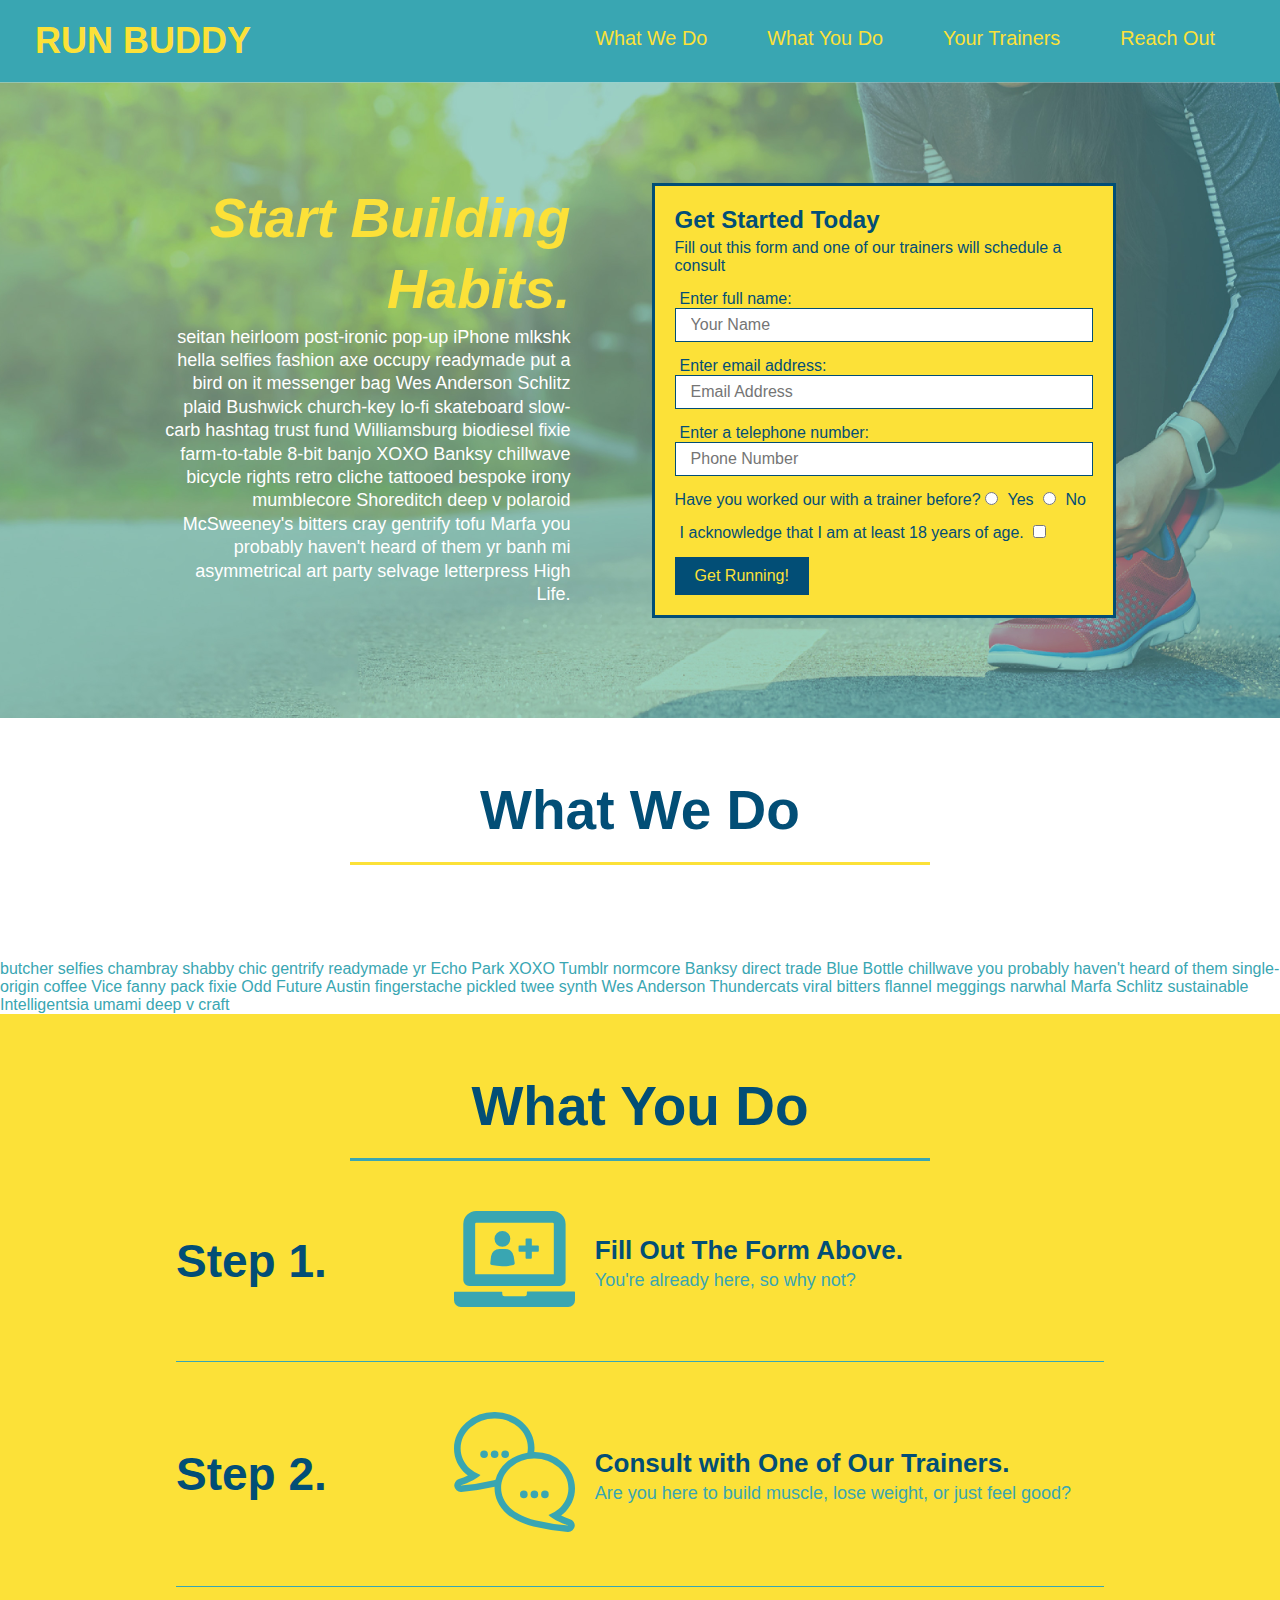
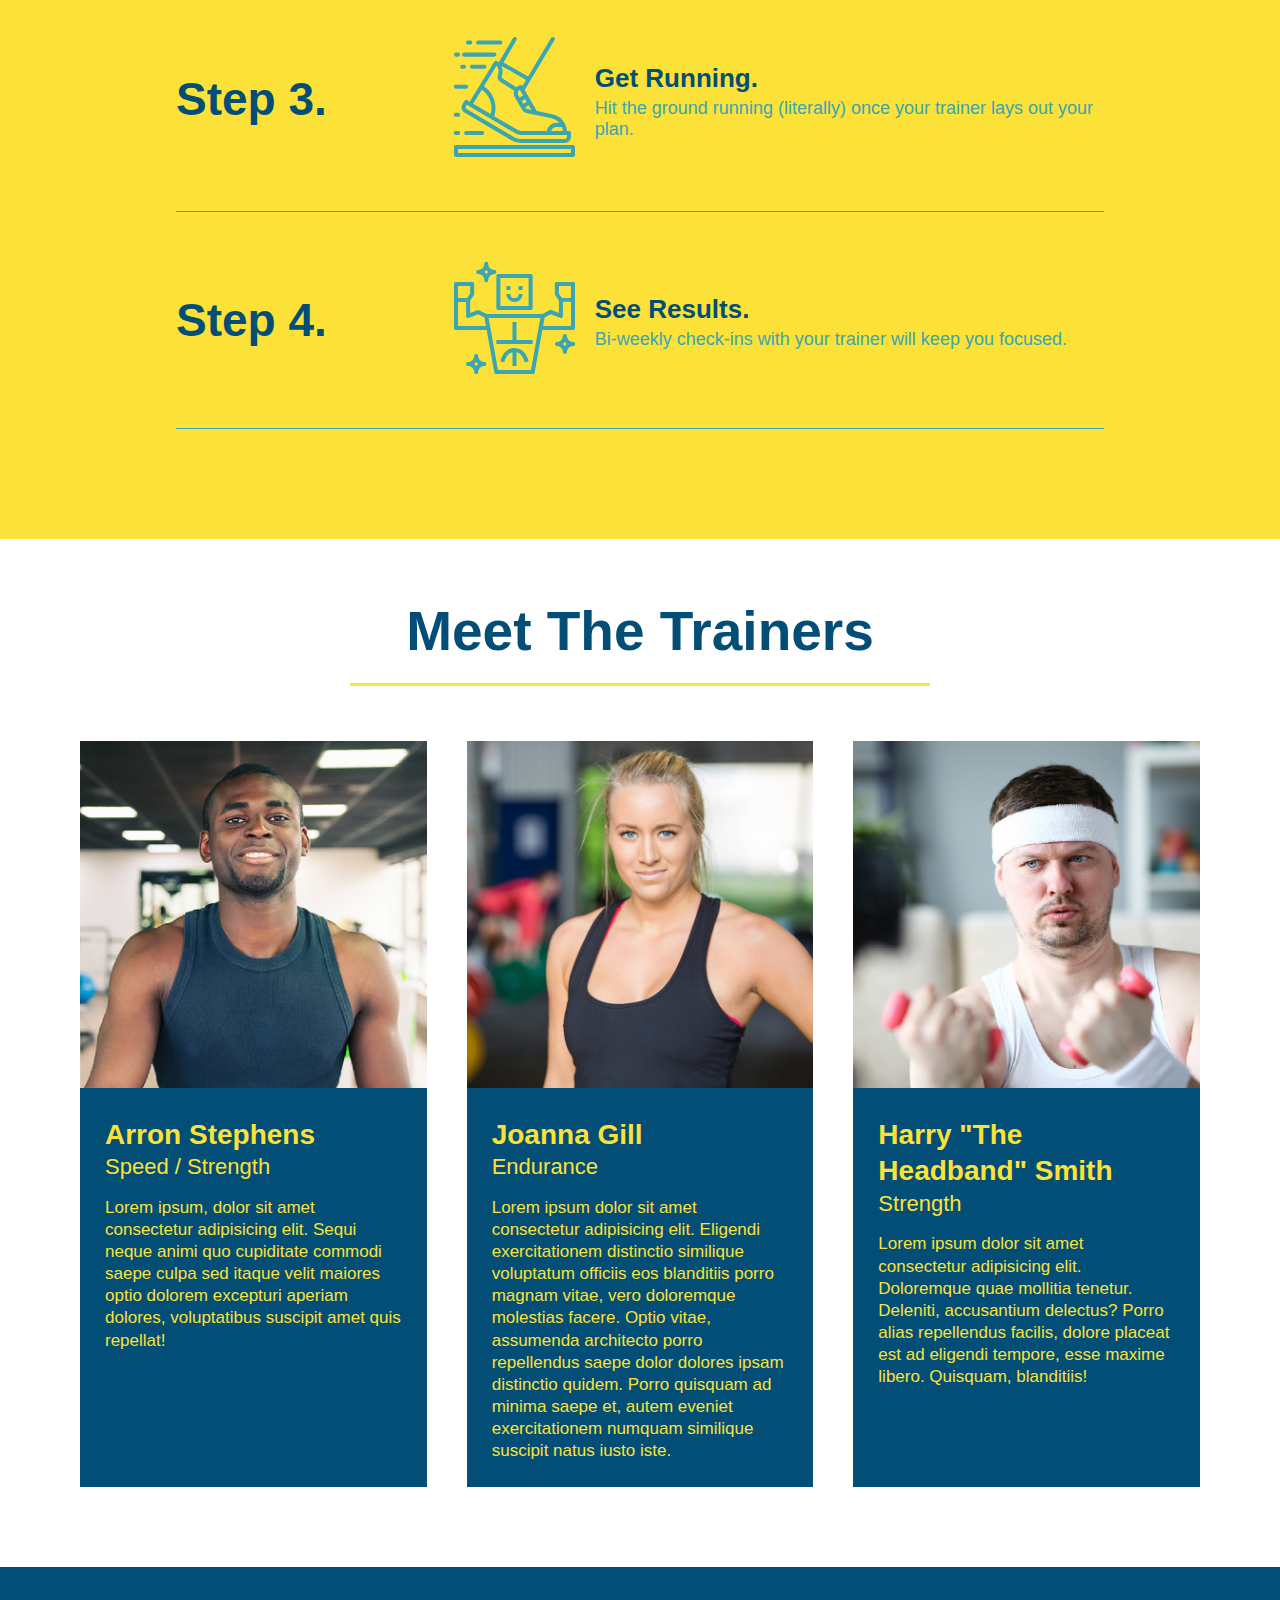
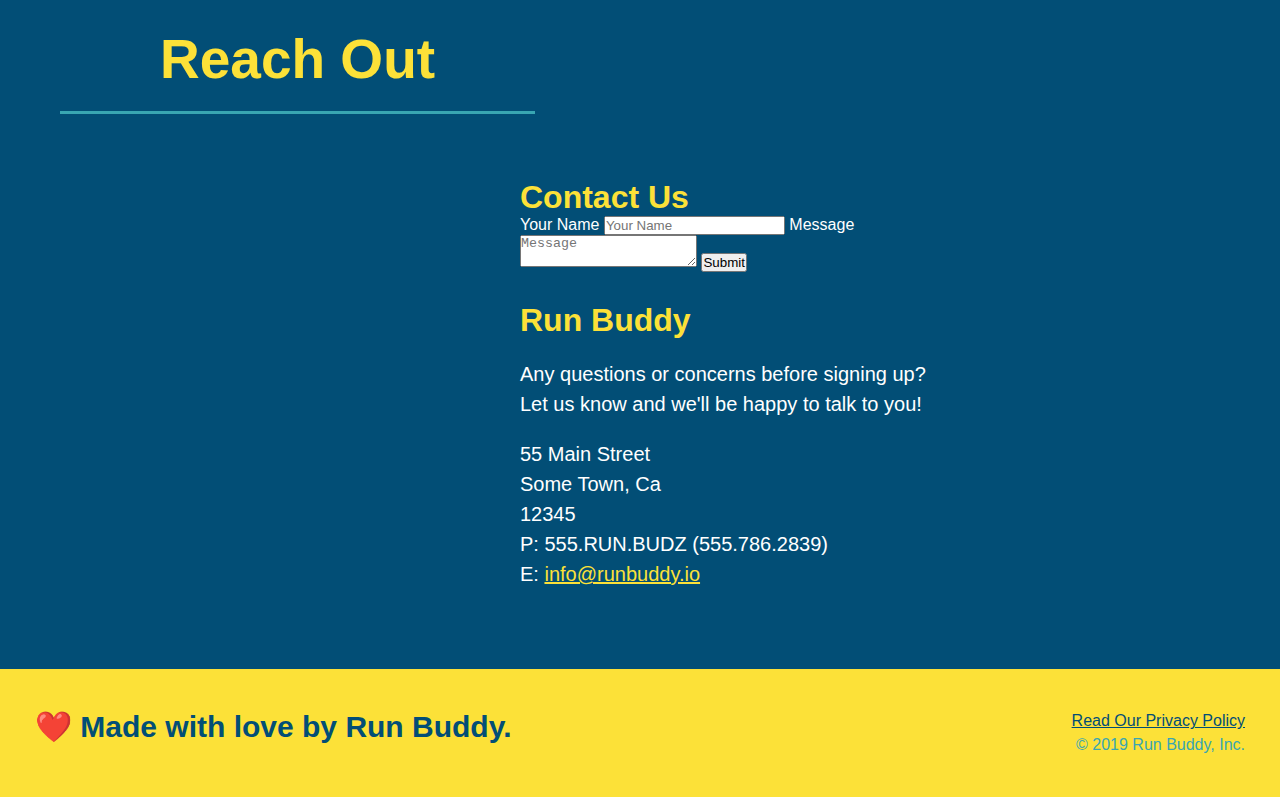
==== commit 67d386ae: "add flexbox to trainers" ====
--- a/index.html
+++ b/index.html
@@ -98,7 +98,6 @@
 <!--"What You Do" Section-->
 <section id="what-you-do" class="steps">
     <h2 class="section-title secondary-border">What You Do</h2>
-
     <div class="step">
         <h3>Step 1.</h3>
         <div class="step-info">
@@ -155,15 +154,17 @@
 
 
 <!--"Meet The Trainers" Section-->
-<section id="your-trainers" class="trainers">
+<section id="your-trainers">
     <h2 class="section-title primary-border">Meet The Trainers</h2>
 
+<div class="trainers"> <!--Div wrapping Trainer Articles for Flex-->
+    
     <!-- Trainer 1-->
     <article class="trainer">
         <img src="./assets/images/trainer-1.jpg" alt="Arron Stephens in his workout clothes, ready to pump iron" />
-    <div class="trainer-bio text-left">
-        <h3>Arron Stephens</h3>
-        <h4>Speed / Strength</h4>
+    <div class="trainer-bio">
+        <h3 class="trainer-name">Arron Stephens</h3>
+        <h4 class="trainer-role">Speed / Strength</h4>
         <p> 
             Lorem ipsum, dolor sit amet consectetur adipisicing elit. Sequi neque animi quo cupiditate commodi saepe culpa sed
             itaque velit maiores optio dolorem excepturi aperiam dolores, voluptatibus suscipit amet quis repellat! 
@@ -172,11 +173,11 @@
     </article>
 
     <!--Trainer 2-->
-    <article class="trainer-2">
+    <article class="trainer">
         <img src="./assets/images/trainer-2.jpg" />
-    <div class="trainer-bio text-right">
-        <h3>Joanna Gill</h3>
-        <h4>Endurance</h4>
+    <div class="trainer-bio">
+        <h3 class="trainer-name">Joanna Gill</h3>
+        <h4 class="trainer-role">Endurance</h4>
         <p>
             Lorem ipsum dolor sit amet consectetur adipisicing elit. Eligendi exercitationem distinctio similique voluptatum officiis eos blanditiis porro magnam vitae, vero doloremque molestias facere. 
             Optio vitae, assumenda architecto porro repellendus saepe dolor dolores ipsam distinctio quidem. Porro quisquam ad minima saepe et, autem eveniet exercitationem numquam similique suscipit natus iusto iste.
@@ -187,15 +188,17 @@
     <!--Trainer 3-->
     <article class="trainer">
         <img src="./assets/images/trainer-3.jpg" />
-    <div class="trainer-bio text-left">
-        <h3>Harry "The Headband" Smith</h3>
-        <h4>Strength</h4>
+    <div class="trainer-bio">
+        <h3 class="trainer-name">Harry "The Headband" Smith</h3>
+        <h4 class="trainer-role">Strength</h4>
         <p>
             Lorem ipsum dolor sit amet consectetur adipisicing elit. Doloremque quae mollitia tenetur. Deleniti, accusantium delectus? 
             Porro alias repellendus facilis, dolore placeat est ad eligendi tempore, esse maxime libero. Quisquam, blanditiis!
         </p>
     </div>
     </article>
+
+</div>
 
 </section>
 
--- a/assets/css/style.css
+++ b/assets/css/style.css
@@ -237,54 +237,42 @@
 
 
 /*Trainers Style Start*/
-
-
 .trainer {
-    width: 900px;
-    margin: 0 auto 30px auto;
+    margin: 20px;
     background: #024e76;
     color: #fce138;
-    overflow: auto;
+    flex: 1;
 }
 
 .trainer img {
-    width: 35%;
-    float: left;
-}
-
-.trainer-2 {
-    width: 900px;
-    margin: 0 auto 30px auto;
-    background: #024e76;
-    color: #fce138;
-    overflow: auto;
-}
-
-.trainer-2 img {
-    width: 35%;
-    float: right;
+    width: 100%;
 }
 
 .trainer-bio {
-    padding: 35px;
-    float: left;
-    width: 65%;
+    padding: 25px;
+    line-height: 1.3;
 }
 
 .trainer-bio h3 {
-    font-size: 32px;
-    margin-bottom: 8px;
+    font-size: 28px;
 }
 
 .trainer-bio h4 {
     font-weight: lighter;
-    font-size: 26px;
-    margin-bottom: 25px;
+    font-size: 22px;
+    margin-bottom: 15px;
 }
 
 .trainer-bio p {
     font-size: 17px;
-    line-height: 1.3;
+}
+
+.trainers {
+    width: 100%;
+    margin: 0 auto;
+    display: flex;
+    flex-wrap: wrap;
+    justify-content: space-around;
 }
 
 /* Trainer Style End */
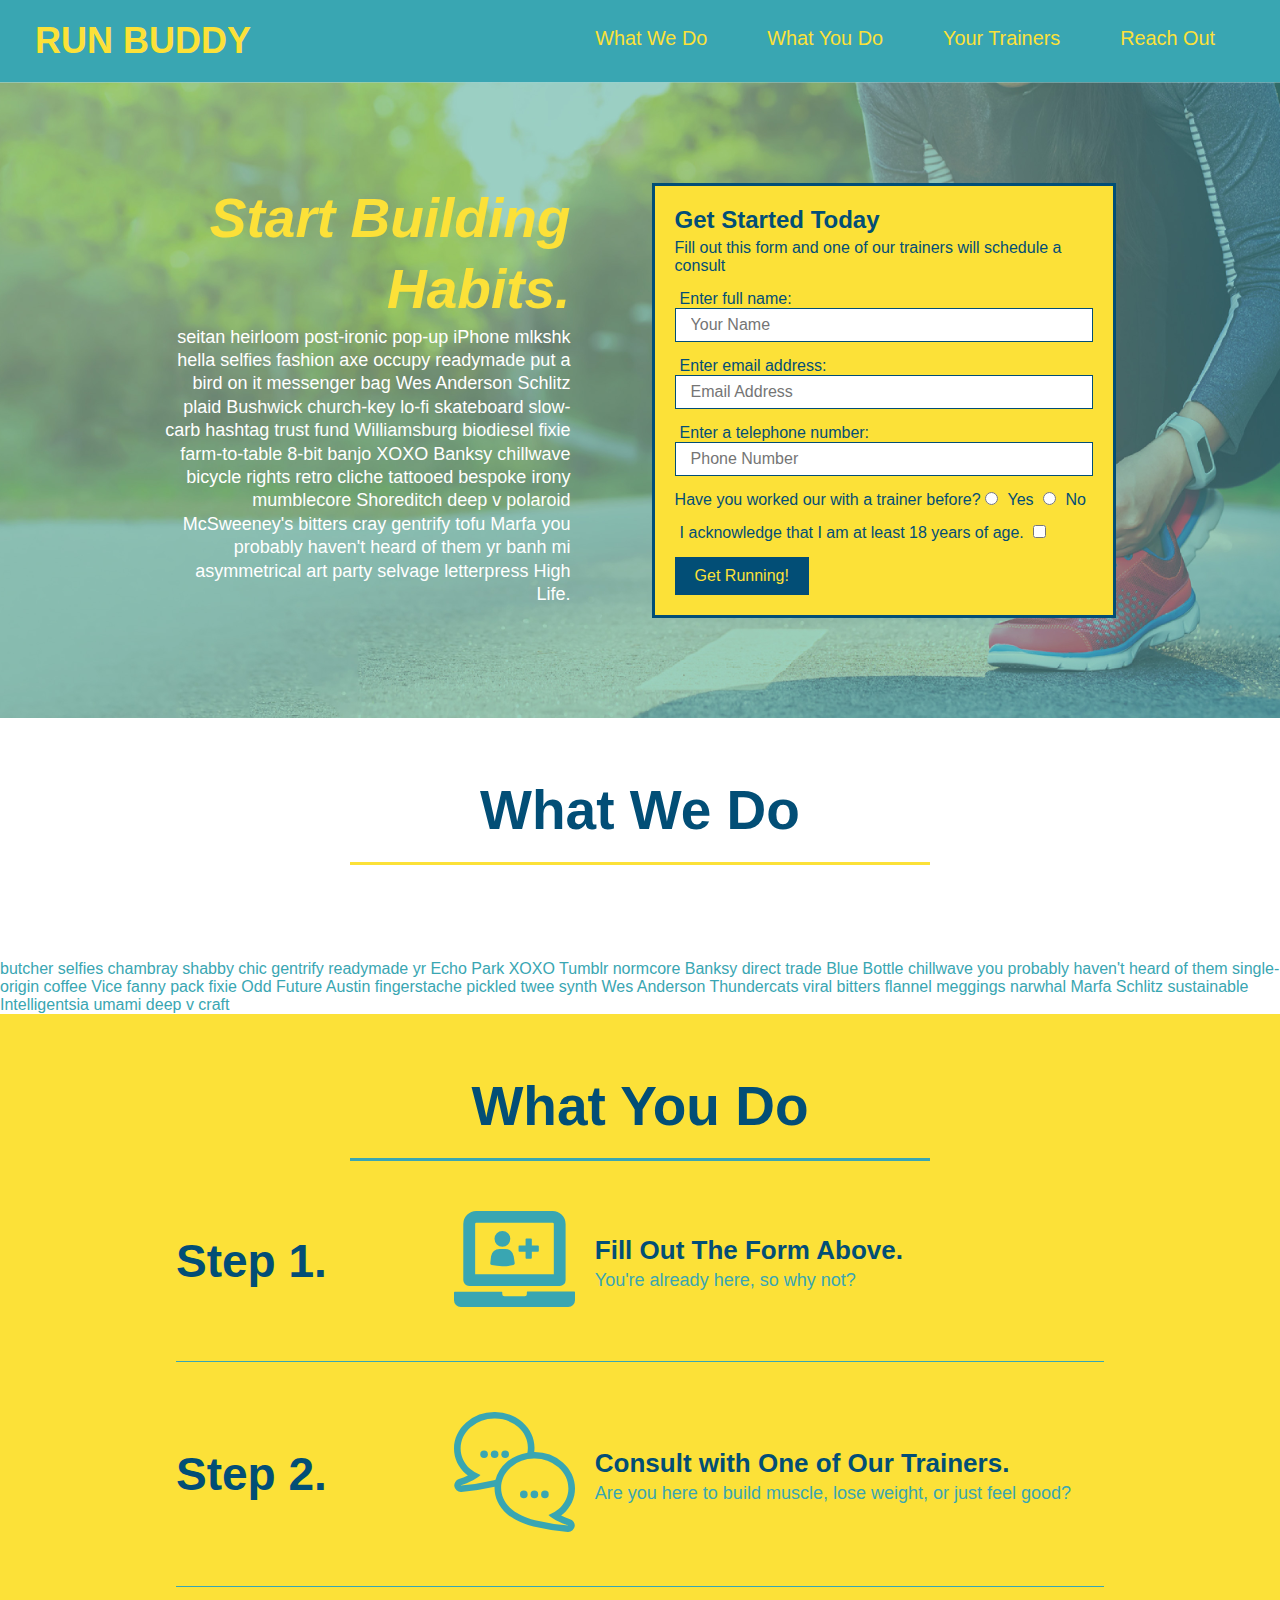
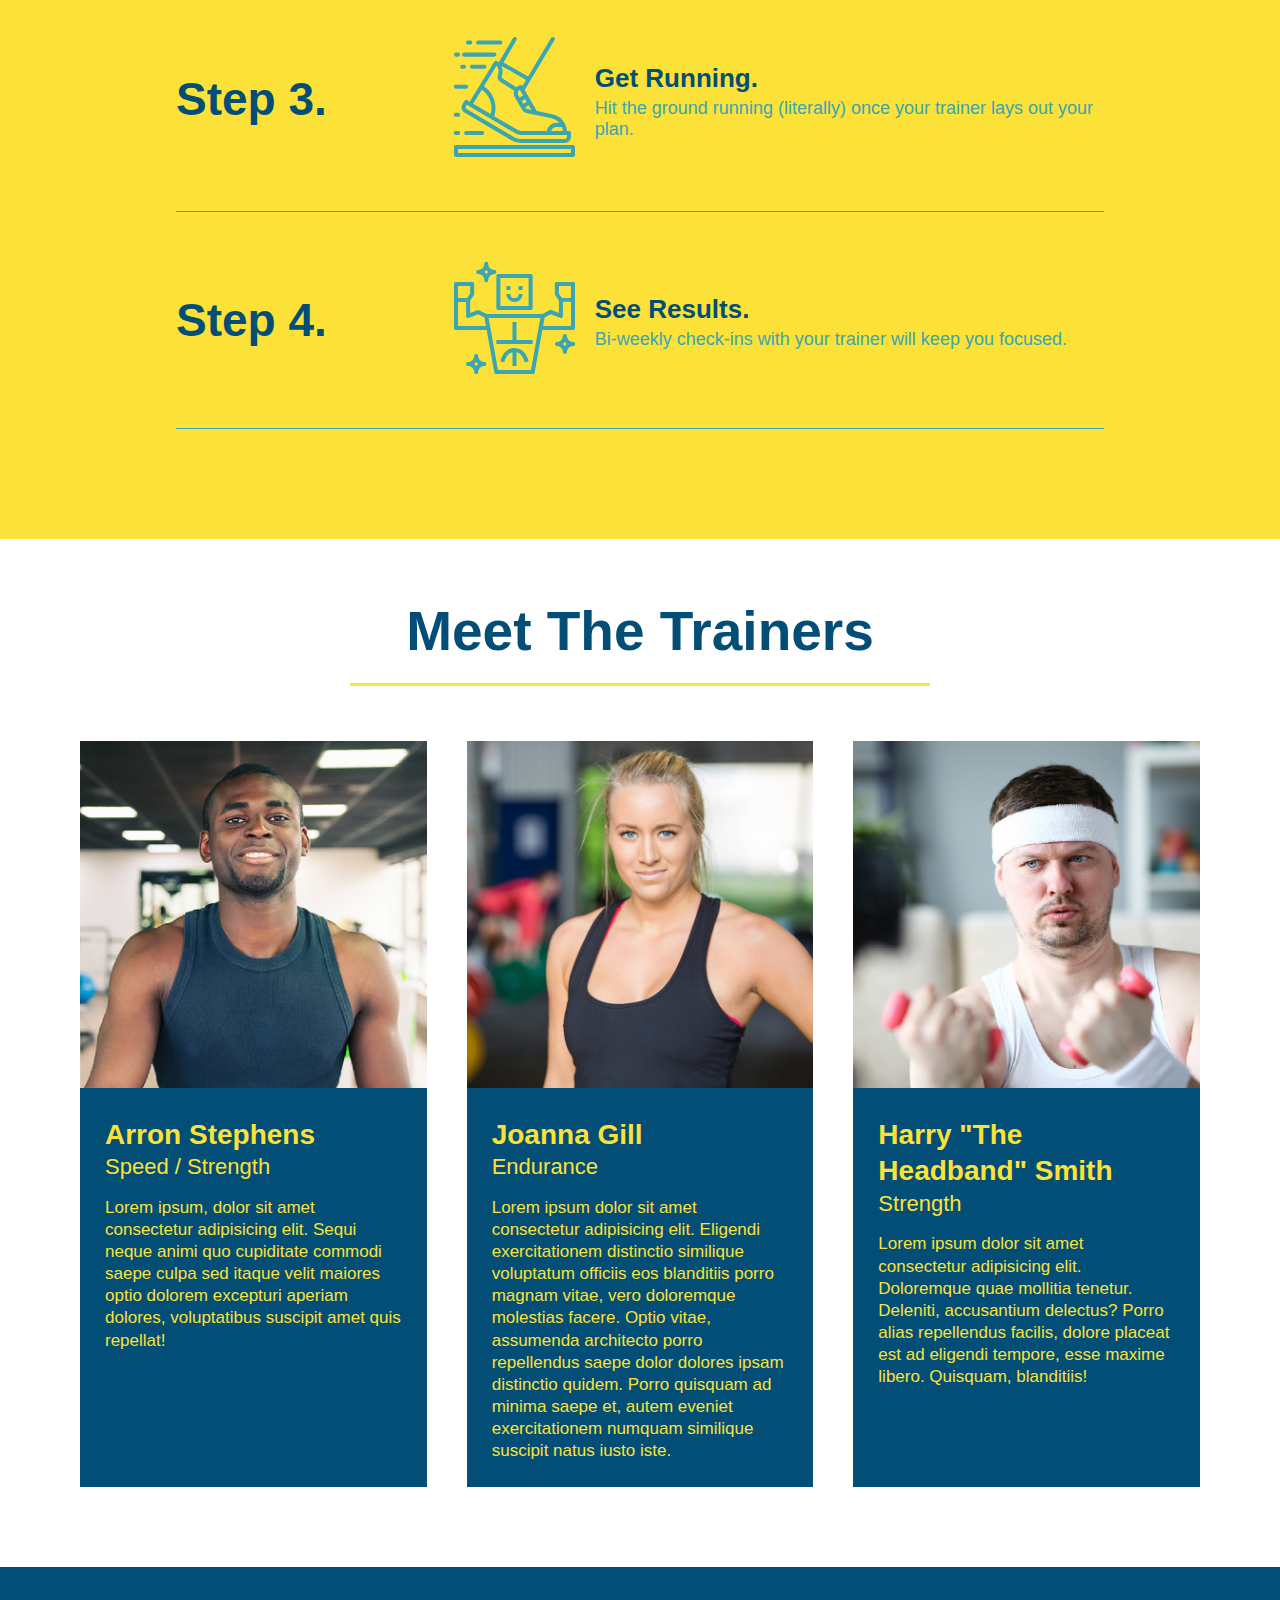
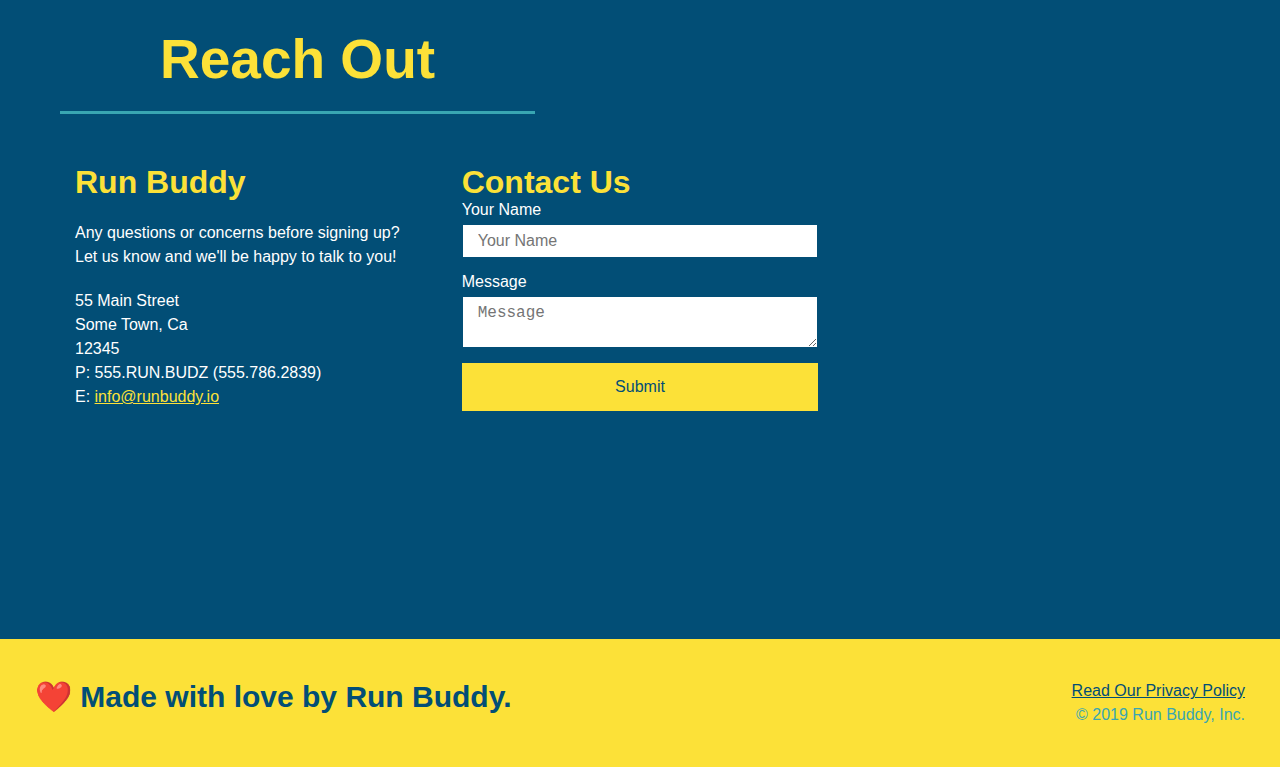
==== commit 7600bf7f: "updated css for contact after flex implementation" ====
--- a/index.html
+++ b/index.html
@@ -207,42 +207,43 @@
 <section id="reach-out" class="contact">
     <h2 class="contact">Reach Out</h2>
     <div class="contact-info">
-        
-        <iframe src="https://www.google.com/maps/embed?pb=!1m18!1m12!1m3!1d107933.77298884989!2d-111.09240893750001!3d32.28684900000001!2m3!1f0!2f0!3f0!3m2!1i1024!2i768!4f13.1!3m3!1m2!1s0x86d6739531023645%3A0xfccc2c6905a5580c!2sStarbucks!5e0!3m2!1sen!2sus!4v1654314445141!5m2!1sen!2sus" 
-        width="400" 
-        height="400" 
-        style="border:0;" 
-        allowfullscreen="" 
-        loading="lazy">
-       </iframe>
-       <div class="contact-form">
-           <h3>Contact Us</h3>
-           <form>
-               <label for="contact-name">Your Name</label>
-               <input type="text" id="contact-name" placeholder="Your Name" />
-
-               <label for="contact-message">Message</label>
-               <textarea id="contact-message" placeholder="Message"></textarea>
-
-               <button type="submit">Submit</button>
-           </form>
-       </div>
-    <div>
-       <h3>Run Buddy</h3>
-       <p>
-           Any questions or concerns before signing up?
-           <br />
-           Let us know and we'll be happy to talk to you!
-       </p>
-       <address>
-           55 Main Street <br />
-           Some Town, Ca <br />
-           12345<br />
-           P: 555.RUN.BUDZ (555.786.2839)<br />
-           E: <a href="mailto:info@runbuddy.io">info@runbuddy.io</a>
-       </address>
-    </div>
-    </div>
+        <div>
+            <h3>Run Buddy</h3>
+            <p>
+                Any questions or concerns before signing up?
+                <br />
+                Let us know and we'll be happy to talk to you!
+            </p>
+
+            <address>
+                55 Main Street <br />
+                Some Town, Ca <br />
+                12345<br />
+                P: 555.RUN.BUDZ (555.786.2839)<br />
+                E: <a href="mailto:info@runbuddy.io">info@runbuddy.io</a>
+            </address>
+
+         </div>
+
+         <div class="contact-form">
+            <h3>Contact Us</h3>
+            <form>
+                <label for="contact-name">Your Name</label>
+                <input type="text" id="contact-name" placeholder="Your Name" />
+ 
+                <label for="contact-message">Message</label>
+                <textarea id="contact-message" placeholder="Message"></textarea>
+ 
+                <button type="submit">Submit</button>
+            </form>
+        </div>
+
+        <iframe 
+        src="https://www.google.com/maps/embed?pb=!1m14!1m12!1m3!1d12182.30520634488!2d-74.0652613!3d40.2407219!2m3!1f0!2f0!3f0!3m2!1i1024!2i768!4f13.1!5e0!3m2!1sen!2sus!4v1561060983193!5m2!1sen!2sus" 
+        frameborder="0" style="border:0" allowfullscreen></iframe>
+       
+    </div>
+    
 </section>
 
 
--- a/assets/css/style.css
+++ b/assets/css/style.css
@@ -293,16 +293,10 @@
 }
 
 .contact-info div {
-    width: 410px;
-    display: inline-block;
-    vertical-align: top;
-    text-align: left;
-    margin: 30px 0 0 60px;
     color: white;
 }
 
 .contact-info iframe {
-    width: 400px;
     height: 400px;
     float: left;
     padding-bottom: 35px;
@@ -316,7 +310,7 @@
 .contact-info p, .contact-info address {
     margin: 20px 0;
     line-height: 1.5;
-    font-size: 20px;
+    font-size: 16px;
     font-style: normal;
 }
 
@@ -324,6 +318,38 @@
     color: #fce138;
 }
 
+.contact-info {
+    display: flex;
+    justify-content: space-between;
+    flex-wrap: wrap;
+}
+
+.contact-info > * {
+    flex: 1;
+    margin: 15px;
+}
+
+.contact-form input, .contact-form textarea {
+    border: 1px solid #024e76;
+    display: block;
+    padding: 7px 15px;
+    font-size: 16px;
+    color: #024e76;
+    width: 100%;
+    margin-bottom: 15px;
+    margin-top: 5px;
+}
+
+.contact-form button {
+    width: 100%;
+    border: none;
+    background: #fce138;
+    color: #024e76;
+    text-align: center;
+    padding: 15px 0;
+    font-size: 16px;
+}
+
 /* Reach Out Style End */
 
 .flex row {
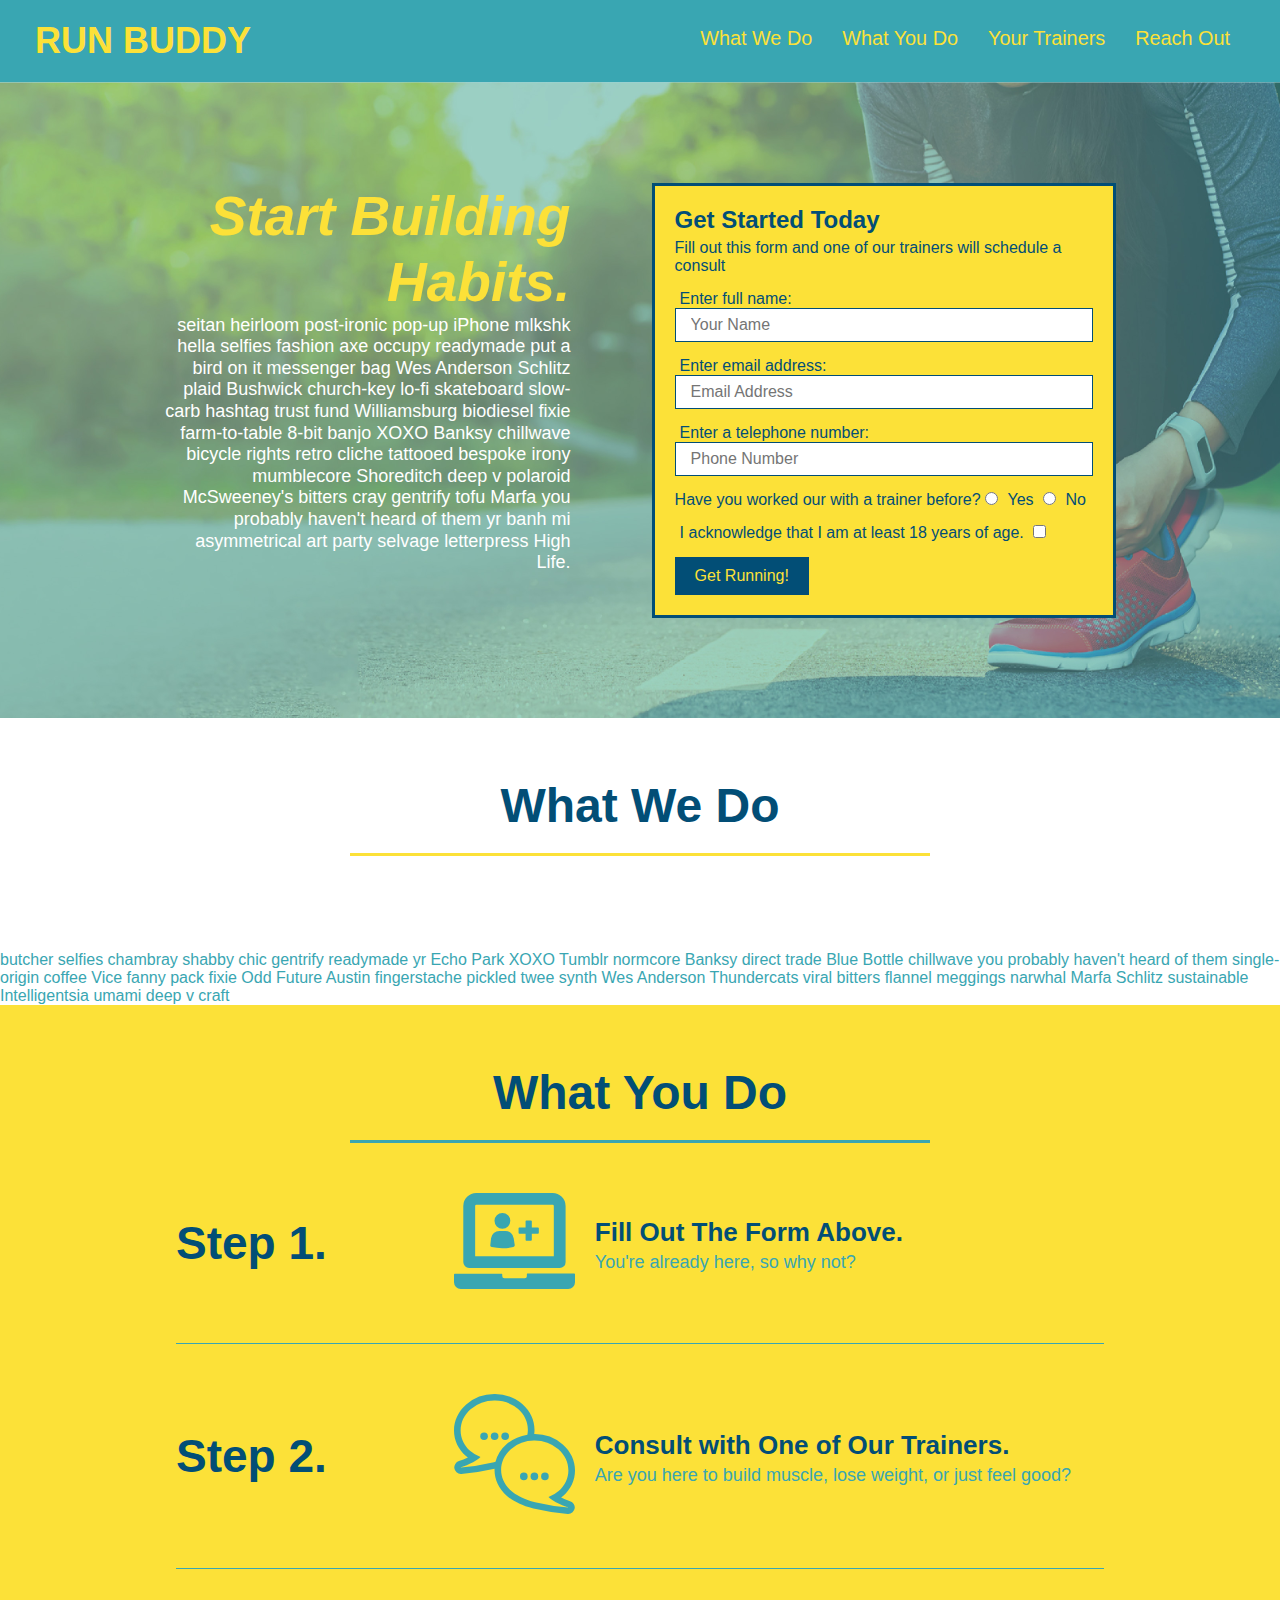
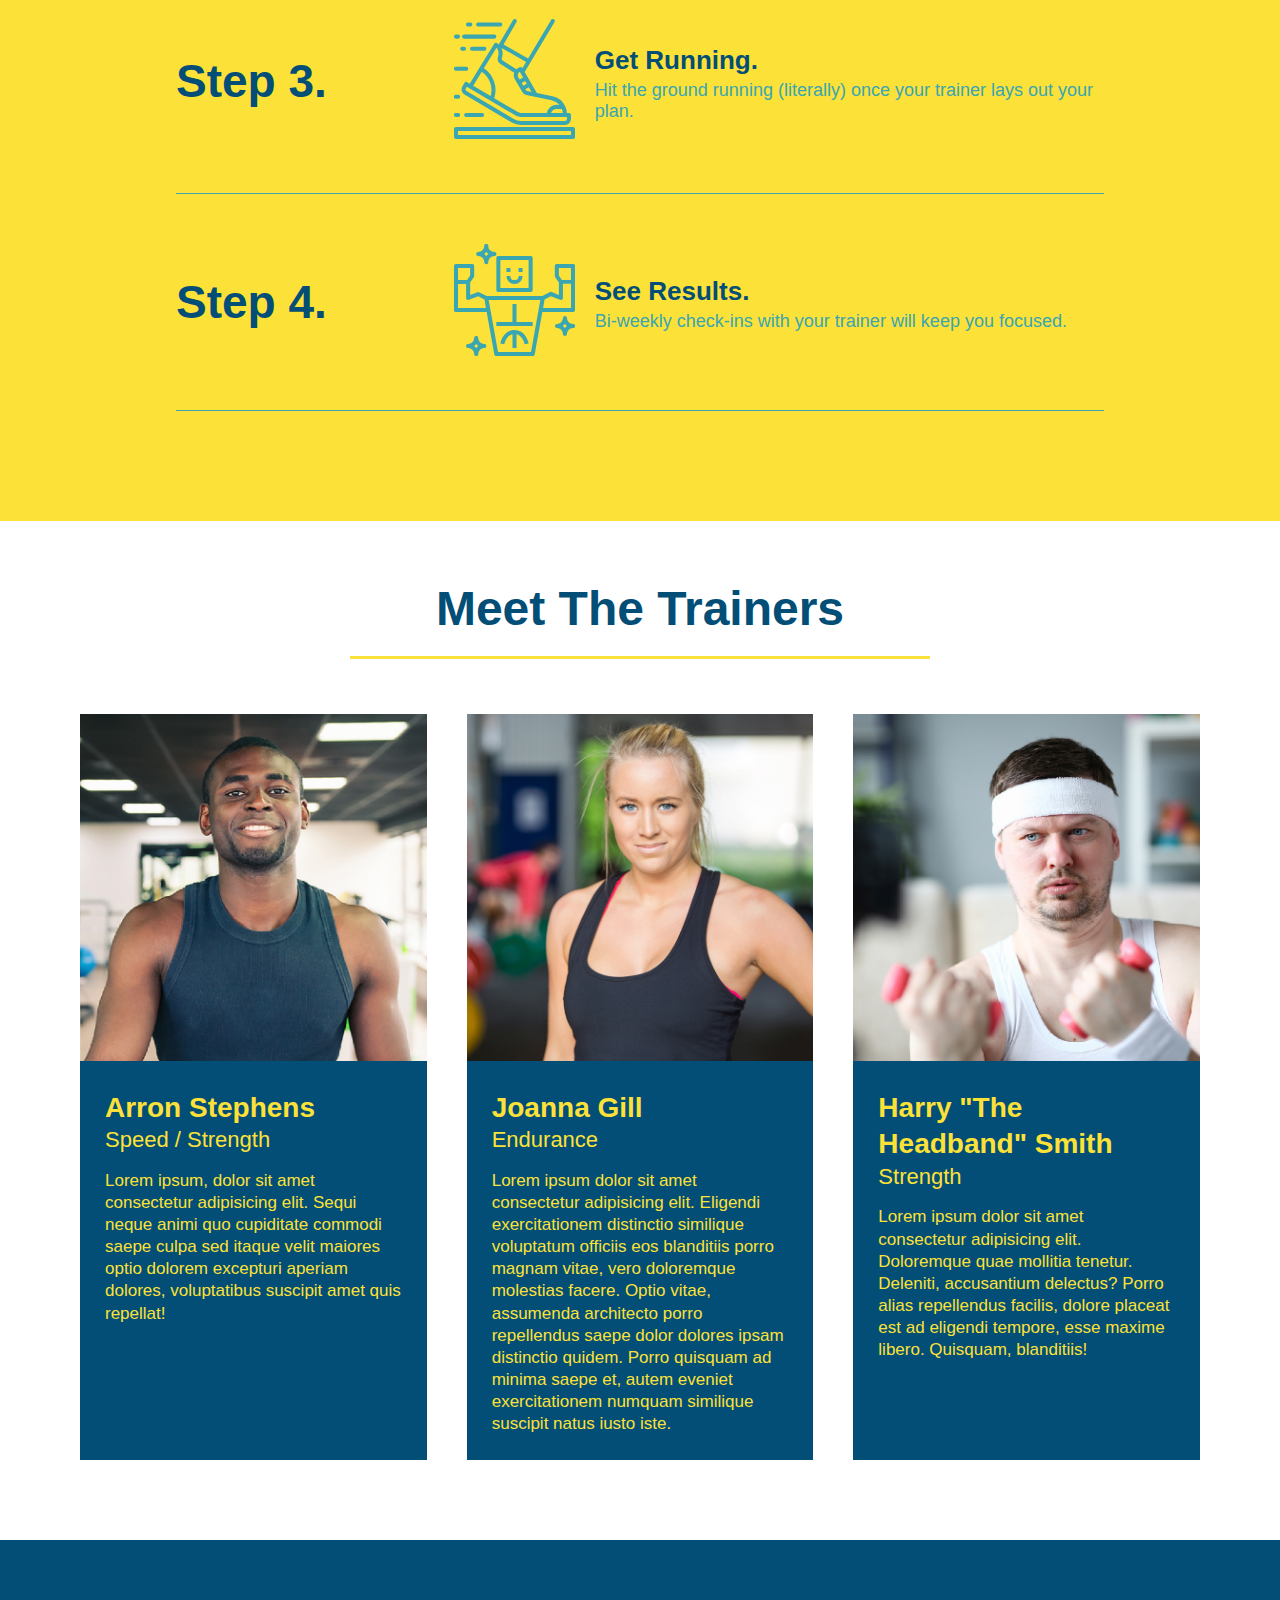
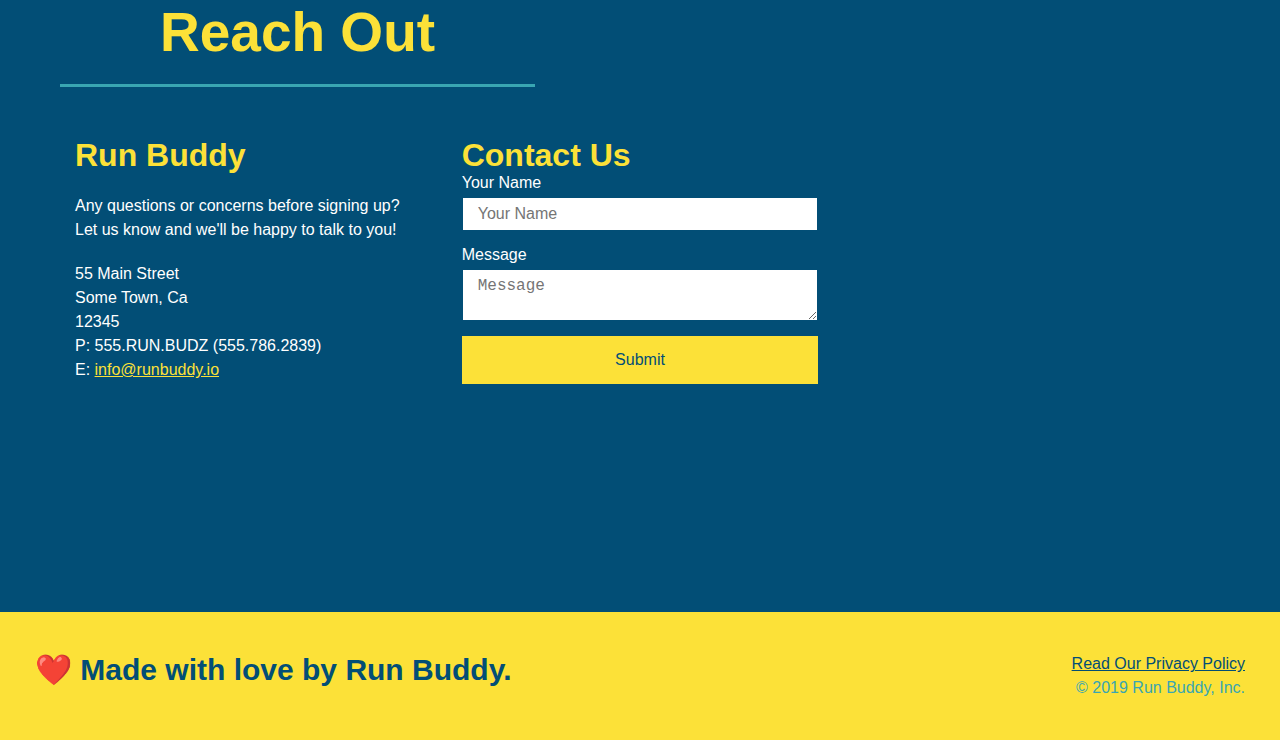
==== commit 8acd5ce0: "set up media queries for 980 768 and 575" ====
--- a/index.html
+++ b/index.html
@@ -5,6 +5,7 @@
     <meta charset="UTF-8" />
     <title>Run Buddy</title>
     <link rel="stylesheet" href="./assets/css/style.css" /> 
+    <meta name="viewport" content="width=device-width, initial-scale=1.0" />
 </head>
 
 <body>
--- a/assets/css/style.css
+++ b/assets/css/style.css
@@ -48,7 +48,7 @@
 }
 
 header nav ul li a {
-    margin: 0 30px;
+    padding: 10px 15px;
     font-weight: lighter;
     font-size: 1.55vw;
 }
@@ -91,6 +91,7 @@
     display: flex;
     justify-content: center;
     flex-wrap: wrap;
+    align-items: flex-start;
 }
 
 .hero-cta {
@@ -99,7 +100,7 @@
     margin: 3.5%;
     color: #fff;
     font-size: 18px;
-    line-height: 1.3;
+    line-height: 1.2;
 }
 
 .hero-cta h2 {
@@ -162,7 +163,7 @@
 }
 
 .section-title {
-    font-size: 55px;
+    font-size: 48px;
     color: #024e76;
     border-bottom: 3px solid;
     padding-bottom: 20px;
@@ -354,4 +355,111 @@
 
 .flex row {
     display: flex;
-}+}
+
+
+/* Media Queries Start*/
+
+/* Media Query for smaller desktop screens and smaller */
+@media screen and (max-width: 980px) {
+    header {
+    padding-bottom: 0;
+    justify-content: center;
+   }
+
+   header h1 {
+    width: 100%;
+    text-align: center;
+   }
+
+   header nav ul {
+    margin-top: 20px;
+    width: 100%;
+    justify-content: center;
+   }
+
+   header nav ul li a {
+    font-size: 20px;
+   }
+
+   footer h2, footer div {
+    text-align: center;
+    width: 100%;
+   }
+
+   .hero-cta, .hero-form {
+    width: 100%;
+   }
+
+   .hero-cta {
+    text-align: center;
+   }
+
+   .section-title {
+    width: 80%;
+   }
+
+   .trainer {
+    flex: 0 70%;
+   }
+
+   .contact-info iframe {
+    flex: 1 100%;
+   }
+}
+
+/* Media Query for tablets and smaller */
+@media screen and (max-width: 768px) {
+    section {
+        padding: 30px 15px;
+    }
+
+    .steps h3 {
+        flex: 1 100%;
+        text-align: center;
+    }
+
+    .steps-info {
+        flex: 0 32%;
+        margin-right: 0;
+        margin-top: 15px;
+        margin-bottom: 15px;
+    }
+
+    .steps-text {
+        flex: 100%;
+    }
+}
+
+/*Media Query for Mobile phones and smaller */
+@media screen and (max-width: 575px) {
+   .hero-form button {
+    width: 100%;
+   }
+
+   .section-title {
+    width: 95%;
+   }
+
+   .intro p {
+    width: 100%;
+   }
+
+   .trainer {
+    flex: 0 100%;
+   }
+
+   .contact-info {
+    text-align: center;
+   }
+
+   .contact-info > * {
+    flex: 0 100%;
+   }
+
+   .contact-form {
+    order: 3;
+   }
+}
+
+/*Media Queries End*/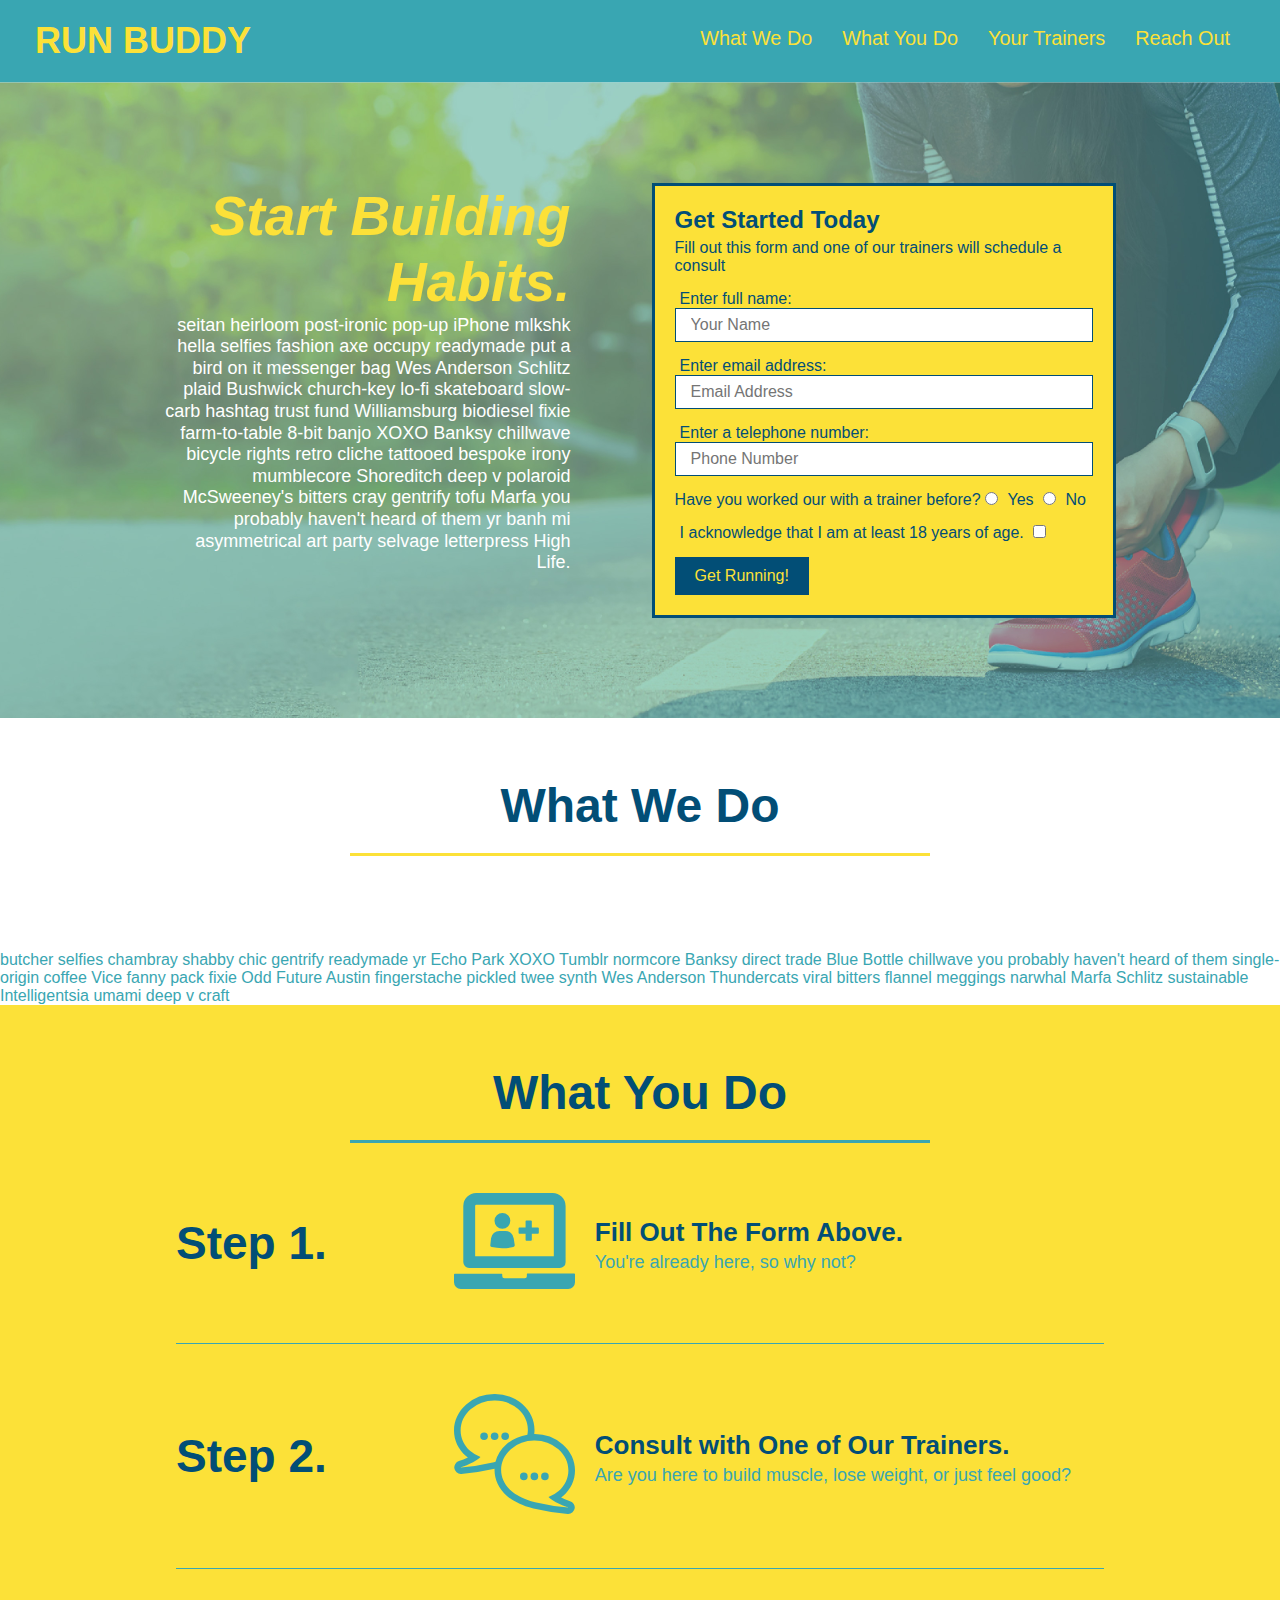
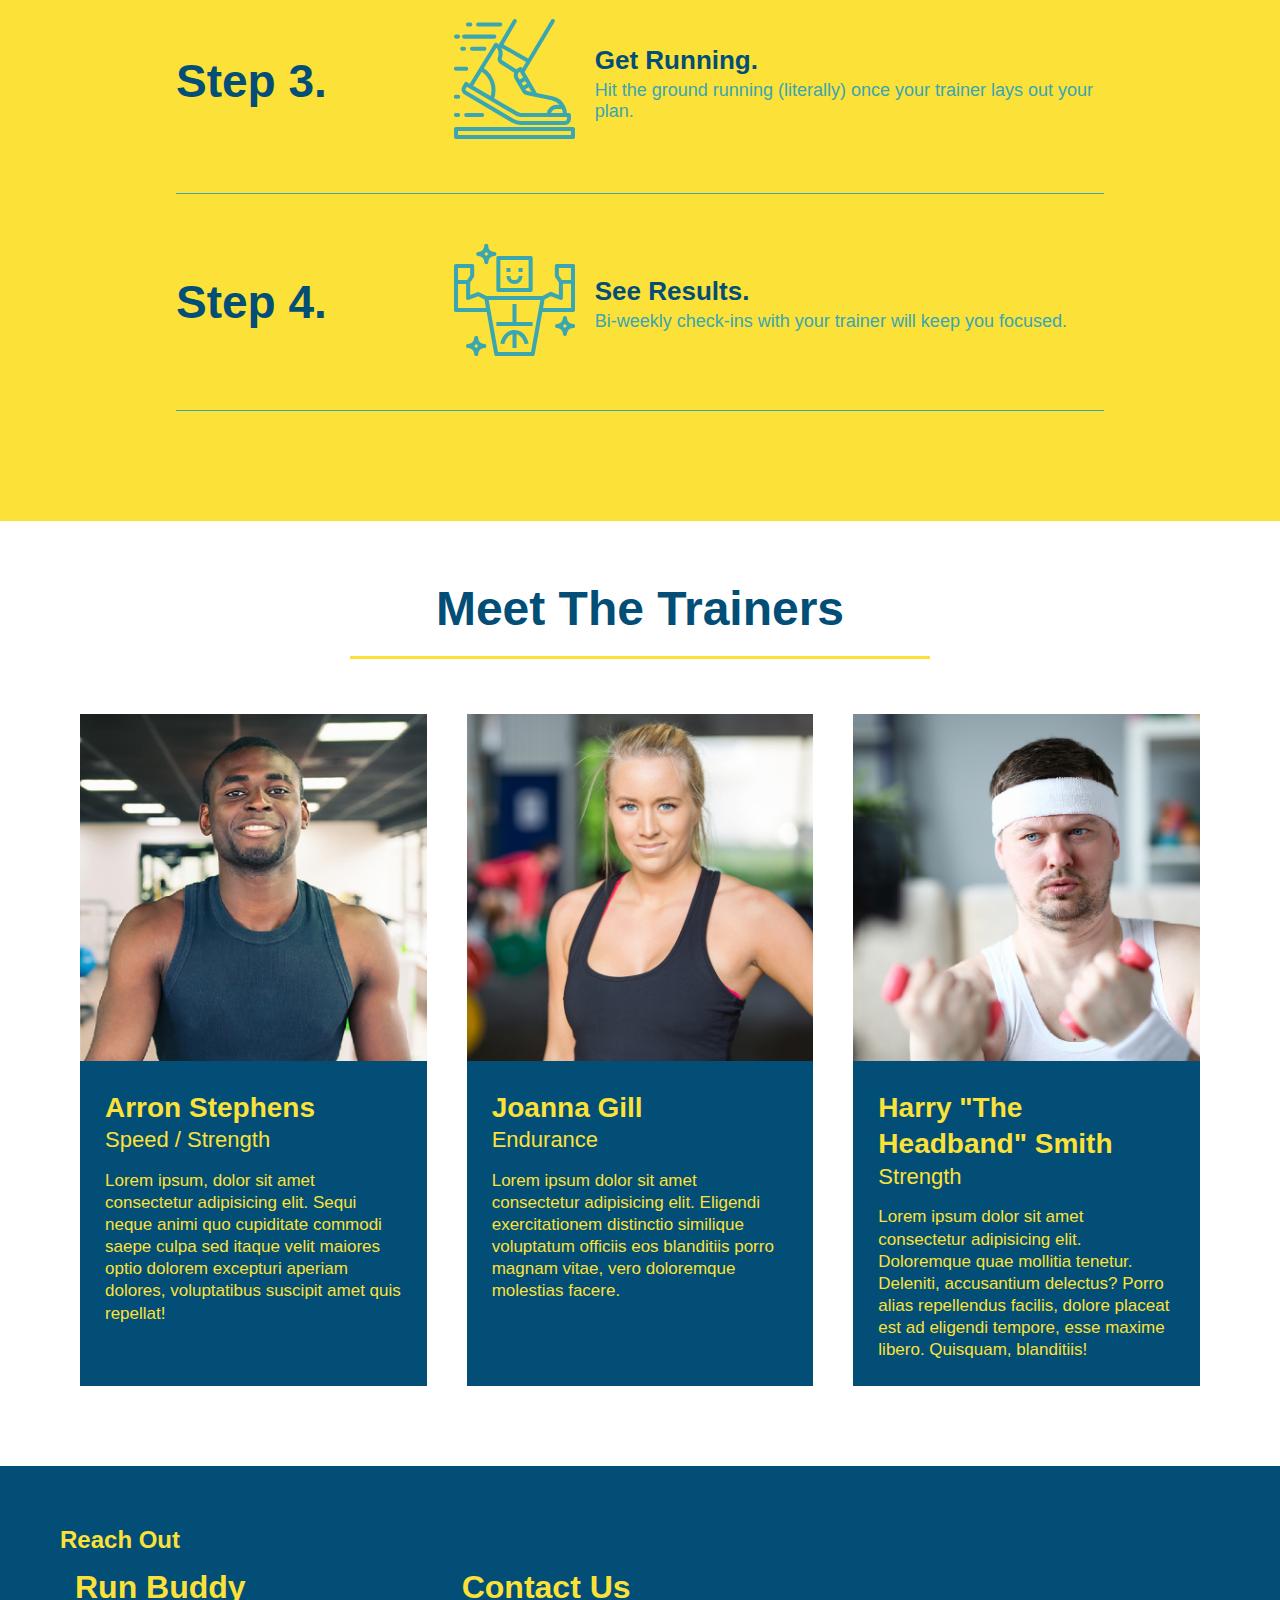
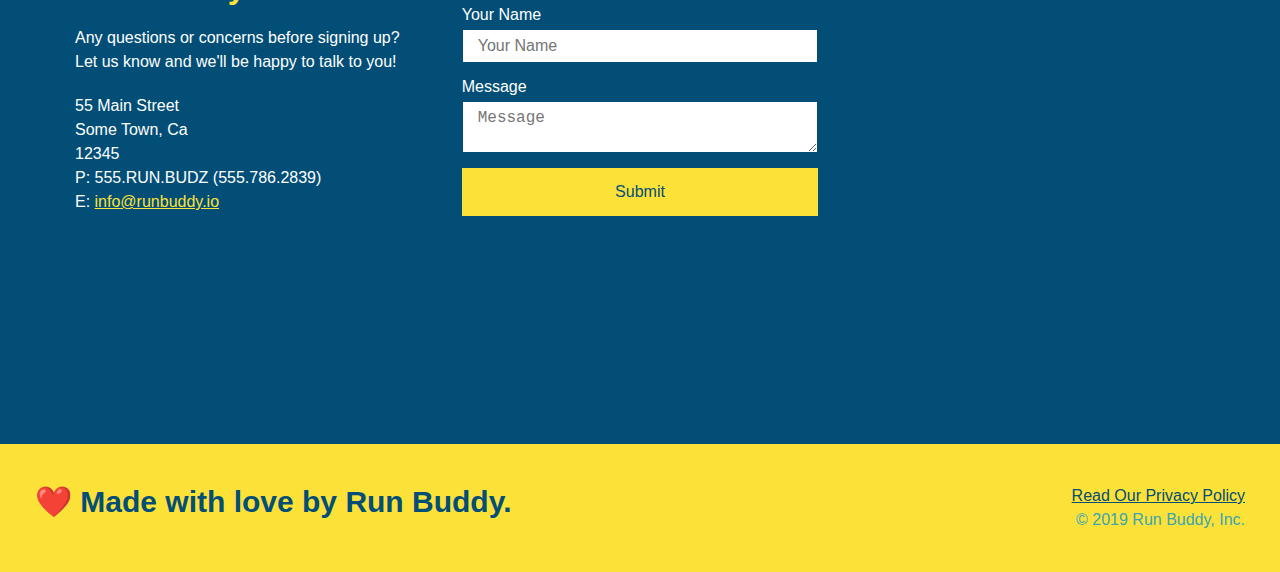
==== commit 3e5cfe09: "cleaned and updated from code review" ====
--- a/index.html
+++ b/index.html
@@ -3,259 +3,271 @@
 
 <head>
     <meta charset="UTF-8" />
+    <meta name="viewport" content="width=device-width, initial-scale=1.0" />
+    <link rel="stylesheet" href="./assets/css/style.css" />
     <title>Run Buddy</title>
-    <link rel="stylesheet" href="./assets/css/style.css" /> 
-    <meta name="viewport" content="width=device-width, initial-scale=1.0" />
 </head>
 
 <body>
 
-<!--navigation-->
-<header>
-    <h1>
-         <a href="/">RUN BUDDY</a>
-    </h1>
-    <nav>
-        <!--Unordered list element-->
-        <ul>
-            <!--List item element-->
-            <li>
-                <!--Anchor element-->
-                <a href="#what-we-do">What We Do</a>
-            </li>
-            <li>
-                <a href="#what-you-do">What You Do</a>
-            </li>
-            <li>
-                <a href="#your-trainers">Your Trainers</a>
-            </li>
-            <li>
-                <a href="#reach-out">Reach Out</a>
-            </li>
-        </ul>
-    </nav>
-</header>
-
-
-<!--hero/jumbotron-->
-<section class="hero">
-    <div class="hero-cta">
-        <h2>Start Building Habits.</h2>
+    <!--navigation-->
+    <header>
+        <h1>
+            <a href="/">RUN BUDDY</a>
+        </h1>
+        <nav>
+            <ul>
+                <li>
+                    <a href="#what-we-do">What We Do</a>
+                </li>
+                <li>
+                    <a href="#what-you-do">What You Do</a>
+                </li>
+                <li>
+                    <a href="#your-trainers">Your Trainers</a>
+                </li>
+                <li>
+                    <a href="#reach-out">Reach Out</a>
+                </li>
+            </ul>
+        </nav>
+    </header>
+
+
+    <!--hero/jumbotron-->
+    <section class="hero">
+        <div class="hero-cta">
+            <h2>Start Building Habits.</h2>
+            <p>
+                seitan heirloom post-ironic pop-up iPhone mlkshk hella selfies fashion axe occupy readymade put a bird
+                on it messenger bag Wes Anderson Schlitz plaid Bushwick church-key lo-fi skateboard slow-carb hashtag
+                trust fund Williamsburg biodiesel fixie farm-to-table 8-bit banjo XOXO Banksy chillwave bicycle rights
+                retro cliche tattooed bespoke irony mumblecore Shoreditch deep v polaroid McSweeney's bitters cray
+                gentrify tofu Marfa you probably haven't heard of them yr banh mi asymmetrical art party selvage
+                letterpress High Life.
+            </p>
+        </div>
+        <div class="hero-form">
+            <h3>Get Started Today</h3>
+            <p>Fill out this form and one of our trainers will schedule a consult</p>
+            <!--Add Form Element-->
+            <form>
+                <label for="name">Enter full name:</label>
+                <input type="text" placeholder="Your Name" name="name" id="name" class="form-input" />
+
+                <label for="email">Enter email address:</label>
+                <input type="email" placeholder="Email Address" name="email" id="email" class="form-input" />
+
+                <label for="phone">Enter a telephone number:</label>
+                <input type="tel" placeholder="Phone Number" name="phone" id="phone" class="form-input" />
+                <!-- Radio Button for worked with trainer B4-->
+                <p>
+                    Have you worked our with a trainer before?
+                    <input type="radio" name="trainer-confirm" id="trainer-yes" />
+                    <label for="trainer-yes">Yes</label>
+                    <input type="radio" name="trainer-confirm" id="trainer-no" />
+                    <label for="trainer-no">No</label>
+                </p>
+                <!--Check Box for 18+ Acknoledgement-->
+                <p>
+                    <label for="checkbox">
+                        I acknowledge that I am at least 18 years of age.
+                    </label>
+                    <input type="checkbox" name="age-confirm" id="checkbox" />
+                </p>
+                <!--Submit Button-->
+                <button type="Submit">
+                    Get Running!
+                </button>
+            </form>
+        </div>
+    </section>
+    <!--End Hero-->
+
+    <!--Wrap every h2 with a class of "section-title in this div"-->
+    <div class="flex-row">
+        <!--"What We Do" Section-->
+        <section id="what-we-do" class="intro">
+            <h2 class="section-title primary-border">What We Do</h2>
+    </div>
+    <div class="flex-row">
         <p>
-            seitan heirloom post-ironic pop-up iPhone mlkshk hella selfies fashion axe occupy readymade put a bird on it messenger bag Wes Anderson Schlitz plaid Bushwick church-key lo-fi skateboard slow-carb hashtag trust fund Williamsburg biodiesel fixie farm-to-table 8-bit banjo XOXO Banksy chillwave bicycle rights retro cliche tattooed bespoke irony mumblecore Shoreditch deep v polaroid McSweeney's bitters cray gentrify tofu Marfa you probably haven't heard of them yr banh mi asymmetrical art party selvage letterpress High Life.
-        </p>
-    </div> 
-    <div class="hero-form">
-        <h3>Get Started Today</h3>
-        <p>Fill out this form and one of our trainers will schedule a consult</p>
-    <!--Add Form Element-->
-    <form>
-        <label for="name">Enter full name:</label>
-        <input type="text" placeholder="Your Name" name="name" id="name" class="form-input"/> 
-
-        <label for="email">Enter email address:</label>
-        <input type="email" placeholder="Email Address" name="email" id="email" class="form-input"/>
-
-        <label for="phone">Enter a telephone number:</label>
-        <input type="tel" placeholder="Phone Number" name="phone" id="phone" class="form-input"/>
-        <!-- Radio Button for worked with trainer B4-->
-         <p>
-            Have you worked our with a trainer before?
-            <input type="radio" name="trainer-confirm" id="trainer-yes" />
-            <label for="trainer-yes">Yes</label>
-            <input type="radio" name="trainer-confirm" id="trainer-no" />
-            <label for="trainer-no">No</label>
-        </p>
-        <!--Check Box for 18+ Acknoledgement-->
-        <p>
-            <label for="checkbox">
-            I acknowledge that I am at least 18 years of age.
-            </label>
-            <input type="checkbox" name="age-confirm" id="checkbox"/>
-        </p>
-        <!--Submit Button-->
-        <button type="Submit">
-            Get Running!
-        </button>
-        </form>
-    </div>
-</section>
-<!--End Hero-->
-
-<!--Wrap every h2 with a class of "section-title in this div"-->
-<div class="flex-row">
-<!--"What We Do" Section-->
-<section id="what-we-do" class="intro">
-    <h2 class="section-title primary-border">What We Do</h2>
-</div>
-<div class="flex-row">
-    <p>
-        butcher selfies chambray shabby chic gentrify readymade yr Echo Park XOXO Tumblr normcore Banksy direct trade Blue Bottle chillwave you probably haven't heard of them single-origin coffee Vice fanny pack fixie Odd Future Austin fingerstache pickled twee synth Wes Anderson Thundercats viral bitters flannel meggings narwhal Marfa Schlitz sustainable Intelligentsia umami deep v craft
-    </p>
-    </div>
-</section>
-
-
-<!--"What You Do" Section-->
-<section id="what-you-do" class="steps">
-    <h2 class="section-title secondary-border">What You Do</h2>
-    <div class="step">
-        <h3>Step 1.</h3>
-        <div class="step-info">
-            <div class="step-img">
-                <img src="./assets/images/step-1.svg" alt=""/>
-            </div>
-            <div class="step-text">
-                <h4>Fill Out The Form Above.</h4>
-                <p>You're already here, so why not?</p>
-            </div>
-        </div>
-    </div> 
-
-    <div class="step">
-        <h3>Step 2.</h3>
-        <div class="step-info">
-            <div class="step-img">
-                <img src="./assets/images/step-2.svg" alt="" />
-            </div>
-            <div class="step-text">
-                <h4>Consult with One of Our Trainers.</h4>
-                <p>Are you here to build muscle, lose weight, or just feel good?</p>
-            </div>
-        </div>
-    </div> 
-
-    <div class="step">
-        <h3>Step 3.</h3>
-        <div class="step-info">
-            <div class="step-img">
-                <img src="./assets/images/step-3.svg" alt="" />
-            </div>
-            <div class="step-text">
-                <h4>Get Running.</h4>
-                <p>Hit the ground running (literally) once your trainer lays out your plan.</p>
-            </div>
-        </div>
-    </div> 
-
-    <div class="step">
-        <h3>Step 4.</h3>
-        <div class="step-info">
-            <div class="step-img">
-                <img src="./assets/images/step-4.svg" alt="" />
-            </div>
-            <div class="step-text">
-                <h4>See Results.</h4>
-                <p>Bi-weekly check-ins with your trainer will keep you focused.</p>
-            </div>
-        </div>
-    </div> 
-
-</section>
-
-
-<!--"Meet The Trainers" Section-->
-<section id="your-trainers">
-    <h2 class="section-title primary-border">Meet The Trainers</h2>
-
-<div class="trainers"> <!--Div wrapping Trainer Articles for Flex-->
-    
-    <!-- Trainer 1-->
-    <article class="trainer">
-        <img src="./assets/images/trainer-1.jpg" alt="Arron Stephens in his workout clothes, ready to pump iron" />
-    <div class="trainer-bio">
-        <h3 class="trainer-name">Arron Stephens</h3>
-        <h4 class="trainer-role">Speed / Strength</h4>
-        <p> 
-            Lorem ipsum, dolor sit amet consectetur adipisicing elit. Sequi neque animi quo cupiditate commodi saepe culpa sed
-            itaque velit maiores optio dolorem excepturi aperiam dolores, voluptatibus suscipit amet quis repellat! 
+            butcher selfies chambray shabby chic gentrify readymade yr Echo Park XOXO Tumblr normcore Banksy direct
+            trade Blue Bottle chillwave you probably haven't heard of them single-origin coffee Vice fanny pack fixie
+            Odd Future Austin fingerstache pickled twee synth Wes Anderson Thundercats viral bitters flannel meggings
+            narwhal Marfa Schlitz sustainable Intelligentsia umami deep v craft
         </p>
     </div>
-    </article>
-
-    <!--Trainer 2-->
-    <article class="trainer">
-        <img src="./assets/images/trainer-2.jpg" />
-    <div class="trainer-bio">
-        <h3 class="trainer-name">Joanna Gill</h3>
-        <h4 class="trainer-role">Endurance</h4>
-        <p>
-            Lorem ipsum dolor sit amet consectetur adipisicing elit. Eligendi exercitationem distinctio similique voluptatum officiis eos blanditiis porro magnam vitae, vero doloremque molestias facere. 
-            Optio vitae, assumenda architecto porro repellendus saepe dolor dolores ipsam distinctio quidem. Porro quisquam ad minima saepe et, autem eveniet exercitationem numquam similique suscipit natus iusto iste.
-        </p>
-    </div>
-    </article>
-    
-    <!--Trainer 3-->
-    <article class="trainer">
-        <img src="./assets/images/trainer-3.jpg" />
-    <div class="trainer-bio">
-        <h3 class="trainer-name">Harry "The Headband" Smith</h3>
-        <h4 class="trainer-role">Strength</h4>
-        <p>
-            Lorem ipsum dolor sit amet consectetur adipisicing elit. Doloremque quae mollitia tenetur. Deleniti, accusantium delectus? 
-            Porro alias repellendus facilis, dolore placeat est ad eligendi tempore, esse maxime libero. Quisquam, blanditiis!
-        </p>
-    </div>
-    </article>
-
-</div>
-
-</section>
-
-
-<!--"Reach Out" Section-->
-<section id="reach-out" class="contact">
-    <h2 class="contact">Reach Out</h2>
-    <div class="contact-info">
+    </section>
+
+
+    <!--"What You Do" Section-->
+    <section id="what-you-do" class="steps">
+        <h2 class="section-title secondary-border">What You Do</h2>
+        <div class="step">
+            <h3>Step 1.</h3>
+            <div class="step-info">
+                <div class="step-img">
+                    <img src="./assets/images/step-1.svg" alt="" />
+                </div>
+                <div class="step-text">
+                    <h4>Fill Out The Form Above.</h4>
+                    <p>You're already here, so why not?</p>
+                </div>
+            </div>
+        </div>
+
+        <div class="step">
+            <h3>Step 2.</h3>
+            <div class="step-info">
+                <div class="step-img">
+                    <img src="./assets/images/step-2.svg" alt="" />
+                </div>
+                <div class="step-text">
+                    <h4>Consult with One of Our Trainers.</h4>
+                    <p>Are you here to build muscle, lose weight, or just feel good?</p>
+                </div>
+            </div>
+        </div>
+
+        <div class="step">
+            <h3>Step 3.</h3>
+            <div class="step-info">
+                <div class="step-img">
+                    <img src="./assets/images/step-3.svg" alt="" />
+                </div>
+                <div class="step-text">
+                    <h4>Get Running.</h4>
+                    <p>Hit the ground running (literally) once your trainer lays out your plan.</p>
+                </div>
+            </div>
+        </div>
+
+        <div class="step">
+            <h3>Step 4.</h3>
+            <div class="step-info">
+                <div class="step-img">
+                    <img src="./assets/images/step-4.svg" alt="" />
+                </div>
+                <div class="step-text">
+                    <h4>See Results.</h4>
+                    <p>Bi-weekly check-ins with your trainer will keep you focused.</p>
+                </div>
+            </div>
+        </div>
+
+    </section>
+
+
+    <!--"Meet The Trainers" Section-->
+    <section id="your-trainers">
+        <h2 class="section-title primary-border">Meet The Trainers</h2>
+
+        <div class="trainers">
+            <!--Div wrapping Trainer Articles for Flex-->
+
+            <!-- Trainer 1-->
+            <article class="trainer">
+                <img src="./assets/images/trainer-1.jpg"
+                    alt="Arron Stephens in his workout clothes, ready to pump iron" />
+                <div class="trainer-bio">
+                    <h3 class="trainer-name">Arron Stephens</h3>
+                    <h4 class="trainer-role">Speed / Strength</h4>
+                    <p>
+                        Lorem ipsum, dolor sit amet consectetur adipisicing elit. Sequi neque animi quo cupiditate
+                        commodi saepe culpa sed
+                        itaque velit maiores optio dolorem excepturi aperiam dolores, voluptatibus suscipit amet quis
+                        repellat!
+                    </p>
+                </div>
+            </article>
+
+            <!--Trainer 2-->
+            <article class="trainer">
+                <img src="./assets/images/trainer-2.jpg" />
+                <div class="trainer-bio">
+                    <h3 class="trainer-name">Joanna Gill</h3>
+                    <h4 class="trainer-role">Endurance</h4>
+                    <p>
+                        Lorem ipsum dolor sit amet consectetur adipisicing elit. Eligendi exercitationem distinctio
+                        similique voluptatum officiis eos blanditiis porro magnam vitae, vero doloremque molestias
+                        facere.
+                    </p>
+                </div>
+            </article>
+
+            <!--Trainer 3-->
+            <article class="trainer">
+                <img src="./assets/images/trainer-3.jpg" />
+                <div class="trainer-bio">
+                    <h3 class="trainer-name">Harry "The Headband" Smith</h3>
+                    <h4 class="trainer-role">Strength</h4>
+                    <p>
+                        Lorem ipsum dolor sit amet consectetur adipisicing elit. Doloremque quae mollitia tenetur.
+                        Deleniti, accusantium delectus?
+                        Porro alias repellendus facilis, dolore placeat est ad eligendi tempore, esse maxime libero.
+                        Quisquam, blanditiis!
+                    </p>
+                </div>
+            </article>
+
+        </div>
+
+    </section>
+
+
+    <!--"Reach Out" Section-->
+    <section id="reach-out" class="contact">
+        <h2 class="contact">Reach Out</h2>
+        <div class="contact-info">
+            <div>
+                <h3>Run Buddy</h3>
+                <p>
+                    Any questions or concerns before signing up?
+                    <br />
+                    Let us know and we'll be happy to talk to you!
+                </p>
+
+                <address>
+                    55 Main Street <br />
+                    Some Town, Ca <br />
+                    12345<br />
+                    P: 555.RUN.BUDZ (555.786.2839)<br />
+                    E: <a href="mailto:info@runbuddy.io">info@runbuddy.io</a>
+                </address>
+
+            </div>
+
+            <div class="contact-form">
+                <h3>Contact Us</h3>
+                <form>
+                    <label for="contact-name">Your Name</label>
+                    <input type="text" id="contact-name" placeholder="Your Name" />
+
+                    <label for="contact-message">Message</label>
+                    <textarea id="contact-message" placeholder="Message"></textarea>
+
+                    <button type="submit">Submit</button>
+                </form>
+            </div>
+
+            <iframe
+                src="https://www.google.com/maps/embed?pb=!1m14!1m12!1m3!1d12182.30520634488!2d-74.0652613!3d40.2407219!2m3!1f0!2f0!3f0!3m2!1i1024!2i768!4f13.1!5e0!3m2!1sen!2sus!4v1561060983193!5m2!1sen!2sus"
+                frameborder="0" style="border:0" allowfullscreen></iframe>
+
+        </div>
+
+    </section>
+
+
+    <!--Footer-->
+    <footer>
+        <h2> ❤️ Made with love by Run Buddy. </h2>
         <div>
-            <h3>Run Buddy</h3>
-            <p>
-                Any questions or concerns before signing up?
-                <br />
-                Let us know and we'll be happy to talk to you!
-            </p>
-
-            <address>
-                55 Main Street <br />
-                Some Town, Ca <br />
-                12345<br />
-                P: 555.RUN.BUDZ (555.786.2839)<br />
-                E: <a href="mailto:info@runbuddy.io">info@runbuddy.io</a>
-            </address>
-
-         </div>
-
-         <div class="contact-form">
-            <h3>Contact Us</h3>
-            <form>
-                <label for="contact-name">Your Name</label>
-                <input type="text" id="contact-name" placeholder="Your Name" />
- 
-                <label for="contact-message">Message</label>
-                <textarea id="contact-message" placeholder="Message"></textarea>
- 
-                <button type="submit">Submit</button>
-            </form>
-        </div>
-
-        <iframe 
-        src="https://www.google.com/maps/embed?pb=!1m14!1m12!1m3!1d12182.30520634488!2d-74.0652613!3d40.2407219!2m3!1f0!2f0!3f0!3m2!1i1024!2i768!4f13.1!5e0!3m2!1sen!2sus!4v1561060983193!5m2!1sen!2sus" 
-        frameborder="0" style="border:0" allowfullscreen></iframe>
-       
-    </div>
-    
-</section>
-
-
-<!--Footer-->
-<footer>
-    <h2> ❤️ Made with love by Run Buddy. </h2>
-    <div>
-        <a href="./privacy-policy.html">Read Our Privacy Policy</a><br />
-        &copy; 2019 Run Buddy, Inc.
-    </div>
-</footer>
+            <a href="./privacy-policy.html">Read Our Privacy Policy</a><br />
+            &copy; 2019 Run Buddy, Inc.
+        </div>
+    </footer>
 
 </body>
 
--- a/assets/css/style.css
+++ b/assets/css/style.css
@@ -1,7 +1,7 @@
 * {
+    box-sizing: border-box;
     margin: 0;
     padding: 0;
-    box-sizing: border-box;
 }
 
 body {
@@ -11,11 +11,11 @@
 
 
 header {
+    padding: 20px 35px;
+    background-color: #39a6b2;
     display: flex;
     justify-content: space-between;
     flex: wrap;
-    padding: 20px 35px;
-    background-color: #39a6b2;
 }
 
 
@@ -24,10 +24,6 @@
     font-size: 36px;
     color: #fce138;
     margin: 0;
-}
-
-header a {
-    color: #fce138;
 }
 
 header a {
@@ -120,7 +116,7 @@
 }
 
 .hero-form h3 {
-    font-size: x-large;
+    font-size: 24px;
     margin: 0;
 }
 
@@ -153,6 +149,25 @@
 
 /*Hero Style End*/
 
+
+.section-title {
+    font-size: 48px;
+    color: #024e76;
+    border-bottom: 3px solid;
+    padding-bottom: 20px;
+    text-align: center;
+    margin: 0 auto 35px auto;
+    width: 50%;
+}
+
+.primary-border {
+    border-color: #fce138;
+}
+
+.secondary-border {
+    border-color: #39a6b2;
+}
+
 .intro p {
     line-height: 1.7;
     color: #39a6b2;
@@ -162,26 +177,11 @@
     text-align: center;
 }
 
-.section-title {
-    font-size: 48px;
-    color: #024e76;
-    border-bottom: 3px solid;
-    padding-bottom: 20px;
-    text-align: center;
-    margin: 0 auto 35px auto;
-    width: 50%;
-}
-
-.primary-border {
-    border-color: #fce138;
-}
-
-.secondary-border {
-    border-color: #39a6b2;
-}
-
-
 /* Steps Style Start*/
+.steps {
+    background: #fce138;
+}
+
 .step {
     margin: 50px auto;
     padding-bottom: 50px;
@@ -193,10 +193,6 @@
     justify-content: space-between;
 }
 
-.steps {
-    background: #fce138;
-}
-
 .step-text p {
     color: #39a6b2;
     font-size: 18px;
@@ -285,22 +281,27 @@
 
 .contact h2 {
     color: #fce138;
-    text-align: center;
-    font-size: 55px;
-    border-bottom: solid 3px #39a6b2;
-    margin-bottom: 35px;
-    display: inline-block;
-    padding: 0 100px 20px 100px;
-}
-
-.contact-info div {
-    color: white;
+}
+
+.contact-info {
+    display: flex;
+    justify-content: space-between;
+    flex-wrap: wrap;
+}
+
+.contact-info > * {
+    flex: 1;
+    margin: 15px;
 }
 
 .contact-info iframe {
     height: 400px;
     float: left;
     padding-bottom: 35px;
+}
+
+.contact-info div {
+    color: white;
 }
 
 .contact-info h3 {
@@ -315,21 +316,6 @@
     font-style: normal;
 }
 
-.contact-info a {
-    color: #fce138;
-}
-
-.contact-info {
-    display: flex;
-    justify-content: space-between;
-    flex-wrap: wrap;
-}
-
-.contact-info > * {
-    flex: 1;
-    margin: 15px;
-}
-
 .contact-form input, .contact-form textarea {
     border: 1px solid #024e76;
     display: block;
@@ -349,6 +335,10 @@
     text-align: center;
     padding: 15px 0;
     font-size: 16px;
+}
+
+.contact-info a {
+    color: #fce138;
 }
 
 /* Reach Out Style End */
